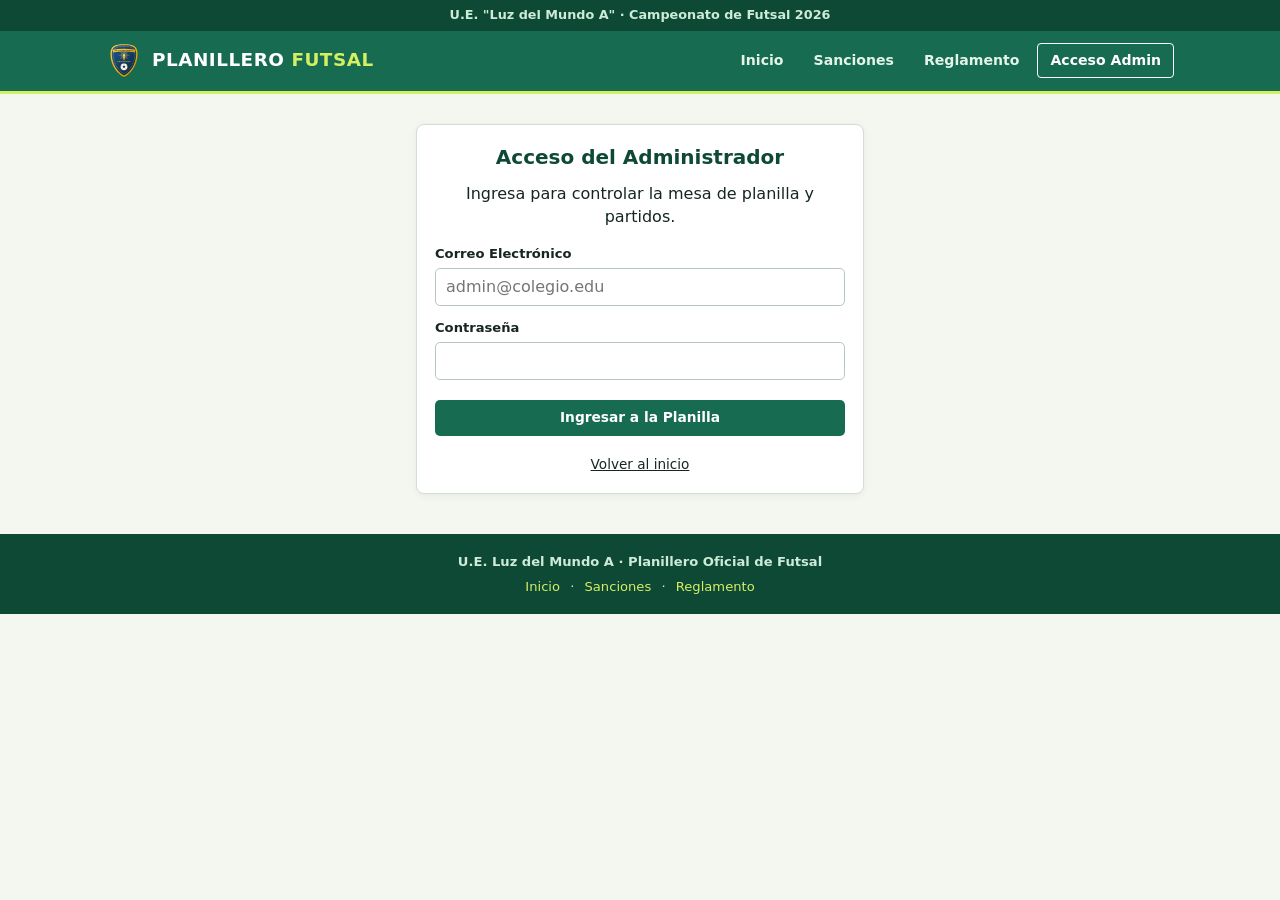
==== administracion.html @ 5f6e1fc9 "hola" ====
<!doctype html>
<html lang="es">
  <head>
    <meta charset="UTF-8" />
    <meta name="viewport" content="width=device-width, initial-scale=1.0" />
    <title>Mesa de Planilla | U.E. Luz del Mundo A</title>
    <link rel="stylesheet" href="css/estilos.css" />
  </head>
  <body>
    <header></header>
    <main class="contenedor">
      <section class="hero">
        <span class="hero-tag">Mesa de Control Oficial</span>
        <h1>Planilla, Control y Rendicion de Cuentas</h1>
        <p>Control de partidos en vivo, cronómetro de 1° y 2° tiempo, autores de goles, tarjetas, arbitrajes y finanzas del campeonato.</p>
      </section>

      <div id="aviso-admin" class="aviso" hidden></div>

      <nav class="tabs">
        <button type="button" class="tab-btn activo" data-tab="sec-planilla">Planilla en Vivo</button>
        <button type="button" class="tab-btn" data-tab="sec-registro">Registro de Partidos</button>
        <button type="button" class="tab-btn" data-tab="sec-nuevo">Programar Partido</button>
        <button type="button" class="tab-btn" data-tab="sec-equipos">Equipos y Jugadores</button>
        <button type="button" class="tab-btn" data-tab="sec-finanzas">Rendicion de Cuentas</button>
      </nav>

      <!-- 1. PLANILLA EN VIVO -->
      <section id="sec-planilla" class="tab-sec">
        <div id="sin-partido" class="panel">
          <h3>No hay un partido abierto en la planilla</h3>
          <p class="muted">Selecciona un partido del <a href="#" onclick="document.querySelector('[data-tab=\'sec-registro\']').click();return false;">Registro de Partidos</a> o programa uno nuevo.</p>
        </div>

        <div id="con-partido" class="panel" hidden>
          <div style="display:flex; justify-content:space-between; align-items:center; margin-bottom:10px; flex-wrap:wrap; gap:6px">
            <span class="hero-tag">Planilla Oficial de Partido</span>
            <small id="meta-partido-texto" style="font-weight:700; color:var(--muted)"></small>
          </div>

          <!-- Marcador Digital -->
          <div class="marcador">
            <div>
              <span class="marcador-nombre" id="mar-nom-local">Local</span>
              <span class="badge-cap" id="mar-cap-local">(C) Capitan</span>
            </div>
            <div>
              <div class="marcador-goles">
                <span id="mar-gol-local">0</span> - <span id="mar-gol-visita">0</span>
              </div>
              <small style="color:#a8c5b9; text-transform:uppercase; font-size:.7rem">Goles Oficiales</small>
            </div>
            <div>
              <span class="marcador-nombre" id="mar-nom-visita">Visitante</span>
              <span class="badge-cap" id="mar-cap-visita">(C) Capitan</span>
            </div>
          </div>

          <!-- Cronómetro de Futsal -->
          <div class="reloj-box">
            <span class="reloj-tit" id="reloj-periodo">1° TIEMPO</span>
            <div class="reloj-num" id="reloj-num">20:00</div>
            <div style="display:flex; justify-content:center; gap:8px; margin-top:10px; flex-wrap:wrap">
              <button class="btn btn-sm" id="btn-reloj-ini" type="button">Iniciar / Continuar</button>
              <button class="btn btn-sm btn-out" id="btn-reloj-pau" type="button" style="color:#fff;border-color:#fff">Pausar</button>
              <button class="btn btn-sm btn-out" id="btn-reloj-2t" type="button" style="color:var(--lime);border-color:var(--lime)">2do Tiempo (20:00)</button>
              <button class="btn btn-sm btn-red" id="btn-reloj-fin" type="button">Finalizar Partido</button>
            </div>
          </div>

          <!-- Control de Arbitraje del Partido en Cancha -->
          <div class="panel" style="background:#f9fbf9; margin-bottom:14px; padding:12px">
            <div style="display:flex; justify-content:space-between; align-items:center; flex-wrap:wrap; gap:8px">
              <div>
                <strong>Arbitraje del Partido:</strong> Bs. <span id="txt-costo-arbitraje-partido">0.00</span>
              </div>
              <label style="display:inline-flex; align-items:center; gap:6px; font-weight:700; cursor:pointer">
                <input type="checkbox" id="chk-arbitraje-pagado"> Arbitraje Pagado al Arbitro
              </label>
            </div>
          </div>

          <!-- Registro de Incidencias en Cancha -->
          <div class="grid-2">
            <div class="panel" style="margin:0; background:#fbfdfb">
              <h3>Anotar Incidencia en Cancha</h3>
              <form id="form-incidencia">
                <div class="form-group">
                  <label for="s-incidencia-tipo">Incidencia</label>
                  <select id="s-incidencia-tipo">
                    <option value="gol">Gol anotado</option>
                    <option value="amarilla">Tarjeta Amarilla</option>
                    <option value="roja">Tarjeta Roja</option>
                  </select>
                </div>
                <div class="form-group">
                  <label for="s-incidencia-equipo">Equipo</label>
                  <select id="s-incidencia-equipo" required></select>
                </div>
                <div class="form-group">
                  <label for="s-incidencia-jugador">Jugador en cancha</label>
                  <select id="s-incidencia-jugador" required></select>
                </div>
                <button class="btn" type="submit" style="width:100%">Registrar en Planilla</button>
              </form>
            </div>

            <div class="panel" style="margin:0">
              <h3>Incidencias del Encuentro</h3>
              <ul class="lista-eventos" id="lista-eventos-planilla">
                <li class="empty">Sin incidencias registradas.</li>
              </ul>
            </div>
          </div>
        </div>
      </section>

      <!-- 2. REGISTRO GENERAL Y REINICIO DE CAMPEONATO -->
      <section id="sec-registro" class="tab-sec" hidden>
        <div class="panel">
          <div style="display:flex; justify-content:space-between; align-items:center; margin-bottom:14px; flex-wrap:wrap; gap:8px">
            <h2>Partidos del Campeonato</h2>
            <button type="button" class="btn btn-sm btn-red" id="btn-reiniciar-campeonato" title="Borrar partidos disputados para un nuevo torneo">
              Reiniciar Campeonato (Eliminar Partidos)
            </button>
          </div>
          <div id="lista-partidos-admin"></div>
        </div>
      </section>

      <!-- 3. PROGRAMAR NUEVO PARTIDO -->
      <section id="sec-nuevo" class="tab-sec" hidden>
        <div class="panel">
          <h2>Programar Partido</h2>
          <form id="form-partido">
            <div class="grid-2">
              <div class="form-group">
                <label for="partido-fase">Fase o Fecha</label>
                <input id="partido-fase" placeholder="Ej. Fecha 1, Semifinal" required />
              </div>
              <div class="form-group">
                <label for="partido-fecha">Fecha y Hora</label>
                <input id="partido-fecha" type="datetime-local" required />
              </div>
            </div>

            <div class="grid-2">
              <div class="form-group">
                <label for="s-partido-local">Equipo Local</label>
                <select id="s-partido-local" required></select>
              </div>
              <div class="form-group">
                <label for="s-cap-local">Capitan Local</label>
                <select id="s-cap-local"><option value="">Sin designar</option></select>
              </div>
            </div>

            <div class="grid-2">
              <div class="form-group">
                <label for="s-partido-visita">Equipo Visitante</label>
                <select id="s-partido-visita" required></select>
              </div>
              <div class="form-group">
                <label for="s-cap-visita">Capitan Visitante</label>
                <select id="s-cap-visita"><option value="">Sin designar</option></select>
              </div>
            </div>

            <div class="form-group" style="max-width:300px">
              <label for="partido-arbitraje">Costo de Arbitraje para este Partido (Bs.)</label>
              <input id="partido-arbitraje" type="number" step="1" min="0" value="30" required />
            </div>

            <button class="btn" type="submit" style="margin-top:10px">Guardar y Abrir en Planilla</button>
          </form>
        </div>
      </section>

      <!-- 4. EQUIPOS Y JUGADORES -->
      <section id="sec-equipos" class="tab-sec" hidden>
        <div class="grid-2">
          <div class="panel">
            <h2>Registrar Equipo</h2>
            <form id="form-equipo">
              <div class="form-group">
                <label for="equipo-nombre">Nombre del Equipo / Curso</label>
                <input id="equipo-nombre" placeholder="Ej. 3ro Secundaria A" required />
              </div>
              <div class="form-group">
                <label for="equipo-categoria">Categoria</label>
                <input id="equipo-categoria" placeholder="Ej. Secundaria" required />
              </div>
              <div class="form-group">
                <label for="equipo-genero">Rama</label>
                <select id="equipo-genero">
                  <option value="varones">Varones</option>
                  <option value="mujeres">Mujeres</option>
                </select>
              </div>
              <div class="form-group">
                <label for="equipo-inscripcion">Monto de Inscripcion (Bs.)</label>
                <input id="equipo-inscripcion" type="number" step="1" min="0" value="50" required />
              </div>
              <div class="form-group">
                <label style="display:inline-flex; align-items:center; gap:6px; font-weight:700">
                  <input type="checkbox" id="equipo-inscripcion-pagada"> Inscripcion Cancelada / Pagada
                </label>
              </div>
              <button class="btn" type="submit">Guardar Equipo</button>
            </form>
          </div>

          <div class="panel">
            <h2>Registrar Jugador</h2>
            <form id="form-jugador">
              <div class="form-group">
                <label for="s-equipo-jugador">Equipo</label>
                <select id="s-equipo-jugador" required></select>
              </div>
              <div class="form-group">
                <label for="jugador-nombre">Nombre y Apellido</label>
                <input id="jugador-nombre" required />
              </div>
              <div class="form-group">
                <label for="jugador-dorsal">Numero de Camiseta (Dorsal)</label>
                <input id="jugador-dorsal" type="number" min="1" max="99" placeholder="Ej. 10" />
              </div>
              <button class="btn" type="submit">Guardar Jugador</button>
            </form>
          </div>
        </div>
      </section>

      <!-- 5. RENDICION DE CUENTAS Y CONTROL FINANCIERO -->
      <section id="sec-finanzas" class="tab-sec" hidden>
        <!-- Resumen de Balance -->
        <div class="grid-3" style="margin-bottom:16px">
          <div class="stat-card">
            <span class="stat-num" id="kpi-ingresos-inscripciones">Bs. 0.00</span>
            <span class="stat-lbl">Inscripciones Cobradas</span>
            <small id="kpi-inscripciones-pendientes" style="display:block; color:var(--muted); margin-top:4px"></small>
          </div>
          <div class="stat-card">
            <span class="stat-num" id="kpi-ingresos-multas">Bs. 0.00</span>
            <span class="stat-lbl">Multas Cobradas</span>
            <small id="kpi-multas-pendientes" style="display:block; color:var(--muted); margin-top:4px"></small>
          </div>
          <div class="stat-card">
            <span class="stat-num" id="kpi-egresos-arbitraje">Bs. 0.00</span>
            <span class="stat-lbl">Arbitrajes Pagados</span>
            <small id="kpi-arbitraje-pendiente" style="display:block; color:var(--muted); margin-top:4px"></small>
          </div>
        </div>

        <div class="panel" style="background:#eef6f1; border-color:#9dc7ad; text-align:center; padding:16px; margin-bottom:20px">
          <span style="text-transform:uppercase; font-size:.8rem; font-weight:800; color:var(--muted)">Saldo Neto / Balance Disponible en Caja</span>
          <div id="kpi-balance-general" style="font-size:2.4rem; font-weight:900; margin:4px 0">Bs. 0.00</div>
          <small style="color:var(--muted)">Calculo: (Inscripciones Cobradas + Multas Cobradas) - Arbitrajes Pagados</small>
        </div>

        <!-- Tarifas Base del Campeonato -->
        <div class="panel">
          <h2>Tarifas Base del Campeonato</h2>
          <p class="muted" style="margin-bottom:12px">Define los valores por defecto que se aplican al registrar partidos, sanciones y equipos.</p>
          <form id="form-tarifas-base" class="grid-2">
            <div class="form-group">
              <label for="cfg-tarifa-amarilla">Multa por Tarjeta Amarilla (Bs.)</label>
              <input type="number" id="cfg-tarifa-amarilla" min="0" step="1" required />
            </div>
            <div class="form-group">
              <label for="cfg-tarifa-roja">Multa por Tarjeta Roja (Bs.)</label>
              <input type="number" id="cfg-tarifa-roja" min="0" step="1" required />
            </div>
            <div class="form-group">
              <label for="cfg-tarifa-inscripcion">Monto de Inscripcion Base por Equipo (Bs.)</label>
              <input type="number" id="cfg-tarifa-inscripcion" min="0" step="1" required />
            </div>
            <div class="form-group">
              <label for="cfg-tarifa-arbitraje">Costo Base de Arbitraje por Partido (Bs.)</label>
              <input type="number" id="cfg-tarifa-arbitraje" min="0" step="1" required />
            </div>
            <div style="grid-column: 1 / -1">
              <button class="btn" type="submit">Guardar Tarifas Base</button>
            </div>
          </form>
        </div>

        <!-- Rendición por Partido -->
        <div class="panel">
          <h2>Rendicion de Arbitrajes y Multas por Partido</h2>
          <div class="tabla-wrap">
            <table>
              <thead>
                <tr>
                  <th>Fecha</th>
                  <th>Partido</th>
                  <th>Costo Arbitraje</th>
                  <th>Estado Arbitraje</th>
                  <th>Multas Cobradas / Totales</th>
                  <th>Estado Partido</th>
                </tr>
              </thead>
              <tbody id="tbody-finanzas-partidos">
                <tr><td colspan="6" class="empty">Cargando rendición de partidos...</td></tr>
              </tbody>
            </table>
          </div>
        </div>

        <!-- Control de Inscripciones por Equipo -->
        <div class="panel">
          <h2>Control de Cobro de Inscripciones de Equipos</h2>
          <div class="tabla-wrap">
            <table>
              <thead>
                <tr>
                  <th>Equipo</th>
                  <th>Categoria</th>
                  <th>Monto Inscripcion</th>
                  <th>Estado de Pago</th>
                  <th>Acciones</th>
                </tr>
              </thead>
              <tbody id="tbody-finanzas-equipos">
                <tr><td colspan="5" class="empty">Cargando inscripciones...</td></tr>
              </tbody>
            </table>
          </div>
        </div>
      </section>
    </main>
    <footer></footer>

    <script type="module">
      import { iniciarAdmin } from './js/app.js';
      iniciarAdmin();
    </script>
  </body>
</html>
---- css/estilos.css ----
/* ==========================================================================
   HOJA DE ESTILOS PRINCIPAL - PLANILLERO DEPORTES V2
   Estructura en cascada tradicional con variables en español.
   ========================================================================== */

/* --------------------------------------------------------------------------
   1. VARIABLES GLOBALES (PALETA CROMATICA Y SISTEMA DE DISENO)
   -------------------------------------------------------------------------- */
:root {
  /* Tipografia y textos */
  --color-texto: #162621;
  --color-texto-secundario: #5e6f68;

  /* Fondos y superficies */
  --color-fondo: #f4f6f0;
  --color-blanco: #ffffff;

  /* Identidad deportiva institucional */
  --color-verde: #176b50;
  --color-verde-oscuro: #0e4936;
  --color-lima: #d5ef63;

  /* Separadores y bordes */
  --color-borde: #d2ddd5;

  /* Alertas, tarjetas y estados */
  --color-rojo: #c0392b;
  --color-amarillo: #f1c40f;

  /* Elevaciones */
  --sombra-suave: 0 2px 8px rgba(0, 0, 0, 0.05);
}

/* --------------------------------------------------------------------------
   2. REINICIO Y ESTILOS BASE DEL DOCUMENTO
   -------------------------------------------------------------------------- */
*,
*::before,
*::after {
  box-sizing: border-box;
  margin: 0;
  padding: 0;
}

body {
  font-family: system-ui, -apple-system, "Segoe UI", Roboto, sans-serif;
  background-color: var(--color-fondo);
  color: var(--color-texto);
  line-height: 1.45;
}

/* --------------------------------------------------------------------------
   3. CONTENEDORES Y ESTRUCTURA GENERAL
   -------------------------------------------------------------------------- */
.contenedor {
  max-width: 1100px;
  margin: 0 auto;
  padding: 0 16px;
}

/* --------------------------------------------------------------------------
   4. ENCABEZADO Y NAVEGACION
   -------------------------------------------------------------------------- */
.header-top {
  background-color: var(--color-verde-oscuro);
  color: #cdecd8;
  font-size: 0.8rem;
  padding: 6px 0;
  text-align: center;
  font-weight: 600;
}

.header-main {
  background-color: var(--color-verde);
  color: var(--color-blanco);
  border-bottom: 3px solid var(--color-lima);
  padding: 12px 0;
}

.header-bar {
  display: flex;
  justify-content: space-between;
  align-items: center;
  flex-wrap: wrap;
  gap: 10px;
}

.marca {
  display: flex;
  align-items: center;
  gap: 10px;
  text-decoration: none;
  color: var(--color-blanco);
}

.marca img {
  width: 36px;
  height: 36px;
}

.marca-tit {
  font-size: 1.15rem;
  font-weight: 800;
  letter-spacing: 0.5px;
}

.marca-tit span {
  color: var(--color-lima);
}

.nav-links {
  display: flex;
  gap: 6px;
  align-items: center;
  flex-wrap: wrap;
}

.nav-links a {
  color: #e4f4ea;
  text-decoration: none;
  padding: 6px 12px;
  border-radius: 4px;
  font-size: 0.88rem;
  font-weight: 600;
  transition: background-color 0.15s ease, color 0.15s ease;
}

.nav-links a:hover,
.nav-links a.activo {
  background-color: rgba(255, 255, 255, 0.18);
  color: var(--color-blanco);
}

.nav-links .admin-link {
  background-color: #0b3d2c;
  border: 1px solid var(--color-lima);
  color: var(--color-lima);
}

/* --------------------------------------------------------------------------
   5. SECCIONES PRINCIPALES (HERO Y PANELES)
   -------------------------------------------------------------------------- */
.hero {
  padding: 24px 0 18px;
  border-bottom: 1px solid var(--color-borde);
  margin-bottom: 20px;
}

.hero-tag {
  font-size: 0.75rem;
  text-transform: uppercase;
  font-weight: 800;
  color: var(--color-verde);
  letter-spacing: 1px;
}

.hero h1 {
  font-size: 1.85rem;
  margin: 4px 0 6px;
}

.hero p {
  color: var(--color-texto-secundario);
  font-size: 0.95rem;
}

.panel {
  background-color: var(--color-blanco);
  border: 1px solid var(--color-borde);
  border-radius: 8px;
  padding: 18px;
  margin-bottom: 20px;
  box-shadow: var(--sombra-suave);
}

.panel h2,
.panel h3 {
  margin-bottom: 10px;
  color: var(--color-verde-oscuro);
  font-size: 1.25rem;
}

.grid-2 {
  display: grid;
  grid-template-columns: 1fr 1fr;
  gap: 16px;
}

.grid-3 {
  display: grid;
  grid-template-columns: repeat(3, 1fr);
  gap: 12px;
  margin-bottom: 20px;
}

.stat-card {
  background-color: var(--color-blanco);
  border: 1px solid var(--color-borde);
  border-radius: 6px;
  padding: 14px;
  text-align: center;
}

.stat-num {
  font-size: 1.7rem;
  font-weight: 800;
  color: var(--color-verde);
  display: block;
}

.stat-lbl {
  font-size: 0.8rem;
  color: var(--color-texto-secundario);
  text-transform: uppercase;
}

/* --------------------------------------------------------------------------
   6. FORMULARIOS Y CAMPOS DE ENTRADA
   -------------------------------------------------------------------------- */
.form-group {
  display: grid;
  gap: 5px;
  margin-bottom: 12px;
}

.form-group label {
  font-size: 0.82rem;
  font-weight: 700;
}

.form-group input,
.form-group select {
  width: 100%;
  min-height: 38px;
  padding: 6px 10px;
  border: 1px solid #b7c7be;
  border-radius: 5px;
  font: inherit;
  background-color: var(--color-blanco);
}

.form-group input:focus,
.form-group select:focus {
  outline: 2px solid var(--color-verde);
}

/* --------------------------------------------------------------------------
   7. BOTONES E INTERACTIVOS
   -------------------------------------------------------------------------- */
.btn {
  display: inline-flex;
  justify-content: center;
  align-items: center;
  gap: 6px;
  min-height: 36px;
  padding: 6px 14px;
  border: 0;
  border-radius: 5px;
  background-color: var(--color-verde);
  color: var(--color-blanco);
  font: inherit;
  font-size: 0.86rem;
  font-weight: 700;
  cursor: pointer;
  text-decoration: none;
  transition: background-color 0.15s ease;
}

.btn:hover {
  background-color: var(--color-verde-oscuro);
}

.btn-sm {
  min-height: 30px;
  padding: 4px 10px;
  font-size: 0.8rem;
}

.btn-out {
  background-color: transparent;
  border: 1px solid var(--color-verde);
  color: var(--color-verde);
}

.btn-out:hover {
  background-color: #eaf3ed;
}

.btn-red {
  background-color: var(--color-rojo);
}

.btn-red:hover {
  background-color: #962d22;
}

/* --------------------------------------------------------------------------
   8. TABLAS DE DATOS
   -------------------------------------------------------------------------- */
.tabla-wrap {
  overflow-x: auto;
  background-color: var(--color-blanco);
  border: 1px solid var(--color-borde);
  border-radius: 6px;
}

table {
  width: 100%;
  border-collapse: collapse;
  font-size: 0.88rem;
  text-align: left;
}

th,
td {
  padding: 9px 12px;
  border-bottom: 1px solid #e7ede8;
  white-space: nowrap;
}

th {
  background-color: #e9f1eb;
  font-size: 0.76rem;
  text-transform: uppercase;
  color: #2e473b;
}

tr:last-child td {
  border-bottom: 0;
}

.empty {
  text-align: center;
  color: var(--color-texto-secundario);
  padding: 18px;
}

/* --------------------------------------------------------------------------
   9. ETIQUETAS, BADGES Y AMONESTACIONES
   -------------------------------------------------------------------------- */
.tag {
  display: inline-block;
  padding: 3px 8px;
  border-radius: 4px;
  font-size: 0.75rem;
  font-weight: 700;
  text-transform: uppercase;
}

.tag-prog {
  background-color: #fef5d1;
  color: #7d6608;
}

.tag-juego {
  background-color: #d4efdf;
  color: #196f3d;
}

.tag-fin {
  background-color: #eaeded;
  color: #5d6d7e;
}

.tag-desc {
  background-color: #d6eaf8;
  color: #21618c;
}

.badge-tarj {
  display: inline-block;
  width: 14px;
  height: 18px;
  border-radius: 2px;
  vertical-align: middle;
}

.badge-tarj.amarilla {
  background-color: var(--color-amarillo);
  border: 1px solid #d4ac0d;
}

.badge-tarj.roja {
  background-color: var(--color-rojo);
  border: 1px solid #962d22;
}

.badge-cap {
  background-color: #fdf3d8;
  color: #8d6b05;
  border: 1px solid #f9e79f;
  padding: 2px 6px;
  border-radius: 3px;
  font-size: 0.72rem;
  font-weight: 800;
}

/* --------------------------------------------------------------------------
   10. PLANILLA EN VIVO, MARCADOR Y CRONOMETRO
   -------------------------------------------------------------------------- */
.marcador {
  display: grid;
  grid-template-columns: 1fr auto 1fr;
  align-items: center;
  gap: 12px;
  text-align: center;
  background-color: #0f241c;
  color: var(--color-blanco);
  padding: 18px;
  border-radius: 8px;
  margin: 14px 0;
}

.marcador-nombre {
  font-size: 1.3rem;
  font-weight: 800;
  display: block;
}

.marcador-goles {
  font-size: 3rem;
  font-weight: 900;
  color: var(--color-lima);
  font-family: ui-monospace, Consolas, monospace;
}

.reloj-box {
  background-color: #132a21;
  border-radius: 6px;
  padding: 14px;
  text-align: center;
  margin-bottom: 16px;
  border-top: 2px solid #235442;
}

.reloj-num {
  font-size: 2.6rem;
  font-weight: 800;
  color: var(--color-lima);
  font-family: ui-monospace, Consolas, monospace;
  letter-spacing: 2px;
}

.reloj-tit {
  font-size: 0.85rem;
  color: #ffffff;
  text-transform: uppercase;
  font-weight: 700;
  display: block;
  margin-bottom: 4px;
}

.lista-eventos {
  list-style: none;
}

.lista-eventos li {
  display: flex;
  justify-content: space-between;
  align-items: center;
  padding: 8px 0;
  border-bottom: 1px solid var(--color-borde);
  font-size: 0.86rem;
}

/* --------------------------------------------------------------------------
   11. PESTANAS DE NAVEGACION
   -------------------------------------------------------------------------- */
.tabs {
  display: flex;
  gap: 6px;
  border-bottom: 2px solid var(--color-borde);
  margin-bottom: 18px;
}

.tab-btn {
  background: none;
  border: 0;
  padding: 8px 16px;
  font: inherit;
  font-size: 0.9rem;
  font-weight: 700;
  color: var(--color-texto-secundario);
  cursor: pointer;
  border-radius: 5px 5px 0 0;
}

.tab-btn.activo {
  color: var(--color-verde);
  border-bottom: 3px solid var(--color-verde);
  background-color: var(--color-blanco);
}

/* --------------------------------------------------------------------------
   12. AVISOS Y MENSAJES DE ALERTA
   -------------------------------------------------------------------------- */
.aviso {
  padding: 10px 14px;
  border-left: 4px solid var(--color-verde);
  background-color: #e8f3ea;
  margin-bottom: 14px;
  border-radius: 0 4px 4px 0;
  font-size: 0.88rem;
}

.aviso-error {
  border-color: var(--color-rojo);
  background-color: #fdeee9;
  color: var(--color-rojo);
}

.aviso-ok {
  border-color: var(--color-verde);
  background-color: #e8f4ed;
  color: var(--color-verde-oscuro);
}

/* --------------------------------------------------------------------------
   13. PIE DE PAGINA (FOOTER)
   -------------------------------------------------------------------------- */
footer {
  background-color: var(--color-verde-oscuro);
  color: #cdecd8;
  text-align: center;
  padding: 18px 0;
  font-size: 0.82rem;
  margin-top: 40px;
}

footer a {
  color: var(--color-lima);
  text-decoration: none;
  margin: 0 6px;
}

/* --------------------------------------------------------------------------
   14. REGLAS RESPONSIVAS (MEDIA QUERIES)
   -------------------------------------------------------------------------- */
@media (max-width: 768px) {
  .grid-2,
  .grid-3 {
    grid-template-columns: 1fr;
  }

  .marcador {
    grid-template-columns: 1fr;
    gap: 8px;
  }

  .marcador-goles {
    font-size: 2.3rem;
  }

  .header-bar {
    flex-direction: column;
    align-items: flex-start;
  }
}
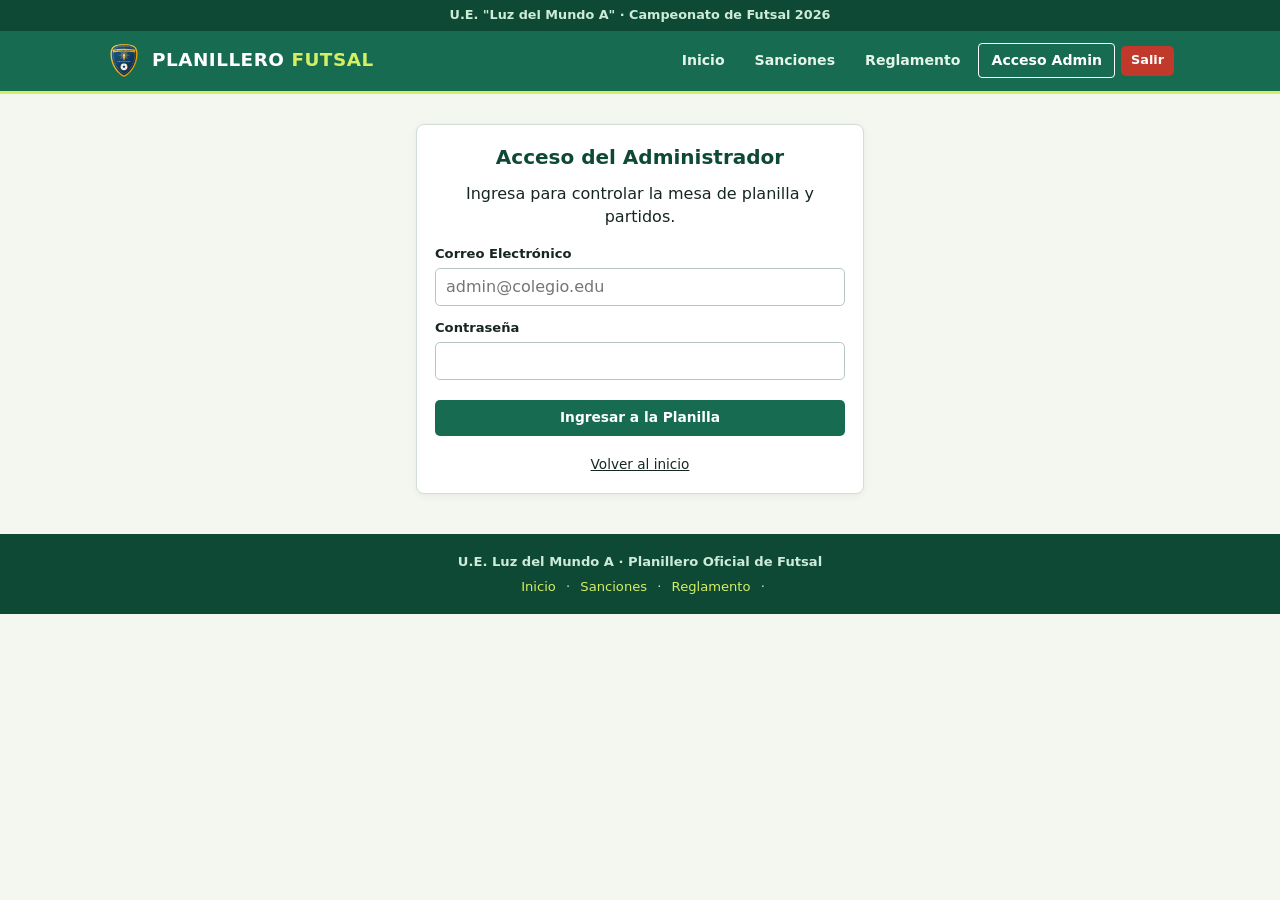
==== commit d1fe9f88: "terminandoJS" ====
--- a/administracion.html
+++ b/administracion.html
@@ -1,339 +1,377 @@
 <!doctype html>
 <html lang="es">
-  <head>
-    <meta charset="UTF-8" />
-    <meta name="viewport" content="width=device-width, initial-scale=1.0" />
-    <title>Mesa de Planilla | U.E. Luz del Mundo A</title>
-    <link rel="stylesheet" href="css/estilos.css" />
-  </head>
-  <body>
-    <header></header>
-    <main class="contenedor">
-      <section class="hero">
-        <span class="hero-tag">Mesa de Control Oficial</span>
-        <h1>Planilla, Control y Rendicion de Cuentas</h1>
-        <p>Control de partidos en vivo, cronómetro de 1° y 2° tiempo, autores de goles, tarjetas, arbitrajes y finanzas del campeonato.</p>
-      </section>
-
-      <div id="aviso-admin" class="aviso" hidden></div>
-
-      <nav class="tabs">
-        <button type="button" class="tab-btn activo" data-tab="sec-planilla">Planilla en Vivo</button>
-        <button type="button" class="tab-btn" data-tab="sec-registro">Registro de Partidos</button>
-        <button type="button" class="tab-btn" data-tab="sec-nuevo">Programar Partido</button>
-        <button type="button" class="tab-btn" data-tab="sec-equipos">Equipos y Jugadores</button>
-        <button type="button" class="tab-btn" data-tab="sec-finanzas">Rendicion de Cuentas</button>
-      </nav>
-
-      <!-- 1. PLANILLA EN VIVO -->
-      <section id="sec-planilla" class="tab-sec">
-        <div id="sin-partido" class="panel">
-          <h3>No hay un partido abierto en la planilla</h3>
-          <p class="muted">Selecciona un partido del <a href="#" onclick="document.querySelector('[data-tab=\'sec-registro\']').click();return false;">Registro de Partidos</a> o programa uno nuevo.</p>
-        </div>
-
-        <div id="con-partido" class="panel" hidden>
-          <div style="display:flex; justify-content:space-between; align-items:center; margin-bottom:10px; flex-wrap:wrap; gap:6px">
-            <span class="hero-tag">Planilla Oficial de Partido</span>
-            <small id="meta-partido-texto" style="font-weight:700; color:var(--muted)"></small>
-          </div>
-
-          <!-- Marcador Digital -->
-          <div class="marcador">
+
+<head>
+  <meta charset="UTF-8" />
+  <meta name="viewport" content="width=device-width, initial-scale=1.0" />
+  <title>Mesa de Planilla | U.E. Luz del Mundo A</title>
+  <link rel="stylesheet" href="css/estilos.css" />
+</head>
+
+<body>
+  <header>
+    <div class="header-top">U.E. "Luz del Mundo A" · Campeonato de Futsal 2026</div>
+    <div class="header-main">
+      <div class="contenedor header-bar">
+        <a href="index.html" class="marca">
+          <img src="assets/escudo-luz-del-mundo.svg" alt="Escudo">
+          <div class="marca-tit">PLANILLERO <span>FUTSAL</span></div>
+        </a>
+        <nav class="nav-links">
+          <a href="index.html">Inicio</a>
+          <a href="sanciones.html">Sanciones</a>
+          <a href="reglamento.html">Reglamento</a>
+          <a href="administracion.html" class="admin-link activo" id="nav-admin" hidden>Mesa de Planilla</a>
+          <a href="inicio-sesion.html" class="btn btn-sm btn-out" id="nav-login" style="color:#fff;border-color:#fff">Acceso Admin</a>
+          <button type="button" class="btn btn-sm btn-red" id="btn-logout" hidden>Salir</button>
+        </nav>
+      </div>
+    </div>
+  </header>
+  <main class="contenedor">
+    <section class="hero">
+      <span class="hero-tag">Mesa de Control Oficial</span>
+      <h1>Planilla y Control Deportivo</h1>
+      <p>Control de partidos en vivo, cronómetro de 1° y 2° tiempo, autores de goles, tarjetas y disciplina del campeonato.</p>
+    </section>
+
+    <div id="aviso-admin" class="aviso" hidden></div>
+
+    <!-- Pestanas de navegacion -->
+    <nav class="tabs">
+      <button type="button" class="tab-btn activo" data-tab="sec-planilla">Planilla en Vivo</button>
+      <button type="button" class="tab-btn" data-tab="sec-registro">Registro de Partidos</button>
+      <button type="button" class="tab-btn" data-tab="sec-equipos">Equipos y Jugadores</button>
+    </nav>
+
+    <!-- ================================================================== -->
+    <!-- 1. PLANILLA EN VIVO                                                -->
+    <!-- ================================================================== -->
+    <section id="sec-planilla" class="tab-sec">
+
+      <div id="sin-partido" class="panel">
+        <h3>No hay un partido abierto en la planilla</h3>
+        <p class="muted">Abre un partido existente desde la pestaña de Registro de Partidos.</p>
+        <button type="button" class="btn btn-sm btn-out" id="btn-ir-registro" style="margin-top:10px">Ver Partidos en Registro</button>
+      </div>
+
+      <div id="con-partido" class="panel panel-planilla-vivo" hidden>
+        <div class="planilla-header">
+          <span class="hero-tag">Planilla Oficial de Partido en Vivo</span>
+          <small id="meta-partido-texto" style="font-weight:700; color:var(--color-texto-secundario)"></small>
+        </div>
+
+        <!-- Marcador Digital Oficial -->
+        <div class="marcador">
+          <div class="marcador-equipo-lado">
+            <span class="marcador-etiqueta-lado">LOCAL</span>
+            <span class="marcador-nombre" id="mar-nom-local">Local</span>
+            <span class="badge-cap" id="mar-cap-local">(C) Capitán</span>
+            <div class="marcador-ajustes">
+              <button type="button" class="btn-gol-ajuste mas" id="btn-gol-local-mas" title="Sumar gol a Local">+1 Gol</button>
+              <button type="button" class="btn-gol-ajuste menos" id="btn-gol-local-menos" title="Deshacer último gol de Local">-1</button>
+            </div>
+          </div>
+          <div class="marcador-centro">
+            <div class="marcador-goles">
+              <span id="mar-gol-local">0</span><span class="marcador-separador">:</span><span id="mar-gol-visita">0</span>
+            </div>
+            <small class="marcador-subtitulo">Goles Oficiales</small>
+            <div id="marcador-penales-badge" style="margin-top:4px" hidden>
+              <span class="badge-stat-pill" style="background:#fef9e7;color:#7d6608;font-weight:800" id="txt-marcador-penales">Penales: 0 - 0</span>
+            </div>
+          </div>
+          <div class="marcador-equipo-lado">
+            <span class="marcador-etiqueta-lado">VISITANTE</span>
+            <span class="marcador-nombre" id="mar-nom-visita">Visitante</span>
+            <span class="badge-cap" id="mar-cap-visita">(C) Capitán</span>
+            <div class="marcador-ajustes">
+              <button type="button" class="btn-gol-ajuste mas" id="btn-gol-visita-mas" title="Sumar gol a Visitante">+1 Gol</button>
+              <button type="button" class="btn-gol-ajuste menos" id="btn-gol-visita-menos" title="Deshacer último gol de Visitante">-1</button>
+            </div>
+          </div>
+        </div>
+
+        <!-- Cronómetro Oficial de Futsal (15 min reglamentarios + 10 min tiempo extra) -->
+        <div class="reloj-box">
+          <span class="reloj-tit" id="reloj-periodo">1° TIEMPO</span>
+          <div class="reloj-num" id="reloj-num">1:00</div>
+          <div class="reloj-controles">
+            <button class="btn btn-sm" id="btn-reloj-ini" type="button">Iniciar / Continuar</button>
+            <button class="btn btn-sm btn-out" id="btn-reloj-pau" type="button"
+              style="color:#fff;border-color:#fff">Pausar</button>
+            <button class="btn btn-sm btn-out" id="btn-reloj-2t" type="button"
+              style="color:var(--color-lima);border-color:var(--color-lima)">2do Tiempo (15:00)</button>
+            <button class="btn btn-sm btn-out" id="btn-reloj-extra" type="button"
+              style="color:#5dade2;border-color:#5dade2" title="Jugar 10 minutos de tiempo extra en caso de empate">Tiempo Extra (10:00)</button>
+            <button class="btn btn-sm btn-out" id="btn-toggle-penales" type="button"
+              style="color:#f1c40f;border-color:#f1c40f" title="Definición por 5 tiros de penal por equipo">Tanda de Penales (5 tiros)</button>
+            <button class="btn btn-sm btn-red" id="btn-reloj-fin" type="button">Finalizar Partido</button>
+          </div>
+        </div>
+
+        <div class="panel panel-pagos-arbitraje">
+          <h3>Pago de arbitraje</h3>
+          <div class="grid-2">
+            <label class="pago-equipo">
+              <span id="pago-arbitraje-nombre-local">Equipo local</span>
+              <span><input type="checkbox" id="chk-arbitraje-local"> Pagó el arbitraje</span>
+            </label>
+            <label class="pago-equipo">
+              <span id="pago-arbitraje-nombre-visita">Equipo visitante</span>
+              <span><input type="checkbox" id="chk-arbitraje-visita"> Pagó el arbitraje</span>
+            </label>
+          </div>
+        </div>
+
+        <!-- Definición por Tanda de Penales (5 tiros por equipo en caso de empate) -->
+        <div id="panel-penales" class="panel panel-penales" hidden>
+          <div class="penales-header">
             <div>
-              <span class="marcador-nombre" id="mar-nom-local">Local</span>
-              <span class="badge-cap" id="mar-cap-local">(C) Capitan</span>
-            </div>
+              <span class="badge-penales">DESEMPATE OFICIAL</span>
+              <h3 style="margin:4px 0 0 0">Tanda de Penales (5 Tiros por Equipo)</h3>
+              <small class="muted">Registra los tiros reglamentarios para cada equipo. Si persiste el empate se continúa tiro a tiro.</small>
+            </div>
+            <div class="penales-marcador-global">
+              <span id="penales-score-local">0</span> - <span id="penales-score-visita">0</span>
+            </div>
+          </div>
+
+          <div class="grid-2" style="margin-top:14px">
+            <!-- Penales Local -->
+            <div class="panel-tiros-equipo">
+              <div class="tiros-equipo-header">
+                <strong>Local: <span id="penales-nom-local">Local</span></strong>
+                <span class="badge-tiros-total" id="penales-total-local">0 goles</span>
+              </div>
+              <div class="tiros-indicadores" id="indicadores-penales-local"></div>
+              <div class="tiros-botones">
+                <button type="button" class="btn btn-sm btn-verde" id="btn-penal-local-gol">+ Gol de Penal</button>
+                <button type="button" class="btn btn-sm btn-rojo" id="btn-penal-local-fallo">+ Penal Fallado</button>
+              </div>
+            </div>
+
+            <!-- Penales Visitante -->
+            <div class="panel-tiros-equipo">
+              <div class="tiros-equipo-header">
+                <strong>Visitante: <span id="penales-nom-visita">Visitante</span></strong>
+                <span class="badge-tiros-total" id="penales-total-visita">0 goles</span>
+              </div>
+              <div class="tiros-indicadores" id="indicadores-penales-visita"></div>
+              <div class="tiros-botones">
+                <button type="button" class="btn btn-sm btn-verde" id="btn-penal-visita-gol">+ Gol de Penal</button>
+                <button type="button" class="btn btn-sm btn-rojo" id="btn-penal-visita-fallo">+ Penal Fallado</button>
+              </div>
+            </div>
+          </div>
+
+          <div class="penales-acciones-pie">
+            <span id="penales-estado-texto" style="font-weight:700; color:var(--color-verde)">Tanda de Penales lista (5 tiros por equipo)</span>
+            <div style="display:flex; gap:8px">
+              <button type="button" class="btn btn-sm btn-out" id="btn-penal-deshacer">Deshacer Último Tiro</button>
+              <button type="button" class="btn btn-sm btn-out" id="btn-penal-reiniciar">Reiniciar Tanda</button>
+            </div>
+          </div>
+        </div>
+
+        <!-- Registro de Incidencias en Cancha: Separado por Equipo (CERO ERRORES DE EQUIPO) -->
+        <div class="grid-2" style="margin-top:14px">
+          <!-- ── Panel Incidencias: Equipo Local ── -->
+          <div class="panel panel-incidencia panel-lado-local">
+            <div class="panel-lado-header">
+              <span class="badge-lado local">LOCAL</span>
+              <h3 id="panel-nom-local" style="margin:0;font-size:1.1rem">Equipo Local</h3>
+            </div>
+            <p class="muted" style="font-size:0.8rem; margin:6px 0 10px 0">Anotar gol o amonestación a este equipo:</p>
+            <div class="form-group">
+              <label for="s-jugador-local">Jugador del Plantel Local:</label>
+              <select id="s-jugador-local" class="select-jugador">
+                <option value="">Gol de Equipo / Sin dorsal asignado</option>
+              </select>
+            </div>
+            <div class="incidencia-acciones">
+              <button type="button" class="btn btn-incidencia btn-inc-gol" id="btn-inc-gol-local">
+                + Anotar Gol Local
+              </button>
+              <div class="incidencia-tarjetas">
+                <button type="button" class="btn btn-sm btn-amarillo" id="btn-inc-amarilla-local" title="Tarjeta Amarilla (Requiere seleccionar jugador)">
+                  + Tarjeta Amarilla
+                </button>
+                <button type="button" class="btn btn-sm btn-rojo" id="btn-inc-roja-local" title="Tarjeta Roja (Requiere seleccionar jugador)">
+                  + Tarjeta Roja
+                </button>
+              </div>
+            </div>
+          </div>
+
+          <!-- ── Panel Incidencias: Equipo Visitante ── -->
+          <div class="panel panel-incidencia panel-lado-visita">
+            <div class="panel-lado-header">
+              <span class="badge-lado visita">VISITANTE</span>
+              <h3 id="panel-nom-visita" style="margin:0;font-size:1.1rem">Equipo Visitante</h3>
+            </div>
+            <p class="muted" style="font-size:0.8rem; margin:6px 0 10px 0">Anotar gol o amonestación a este equipo:</p>
+            <div class="form-group">
+              <label for="s-jugador-visita">Jugador del Plantel Visitante:</label>
+              <select id="s-jugador-visita" class="select-jugador">
+                <option value="">Gol de Equipo / Sin dorsal asignado</option>
+              </select>
+            </div>
+            <div class="incidencia-acciones">
+              <button type="button" class="btn btn-incidencia btn-inc-gol" id="btn-inc-gol-visita">
+                + Anotar Gol Visitante
+              </button>
+              <div class="incidencia-tarjetas">
+                <button type="button" class="btn btn-sm btn-amarillo" id="btn-inc-amarilla-visita" title="Tarjeta Amarilla (Requiere seleccionar jugador)">
+                  + Tarjeta Amarilla
+                </button>
+                <button type="button" class="btn btn-sm btn-rojo" id="btn-inc-roja-visita" title="Tarjeta Roja (Requiere seleccionar jugador)">
+                  + Tarjeta Roja
+                </button>
+              </div>
+            </div>
+          </div>
+        </div>
+
+        <!-- ── Timeline / Lista de Incidencias Oficiales ── -->
+        <div class="panel" style="margin-top:16px">
+          <div style="display:flex; justify-content:space-between; align-items:center; margin-bottom:10px; flex-wrap:wrap; gap:8px">
             <div>
-              <div class="marcador-goles">
-                <span id="mar-gol-local">0</span> - <span id="mar-gol-visita">0</span>
-              </div>
-              <small style="color:#a8c5b9; text-transform:uppercase; font-size:.7rem">Goles Oficiales</small>
-            </div>
+              <h3 style="margin:0">Incidencias y Registro en Acta</h3>
+              <small class="muted" id="resumen-incidencias-texto">Goles y sanciones registradas en este partido</small>
+            </div>
+            <div id="stats-partido-badges" style="display:flex; gap:6px; flex-wrap:wrap"></div>
+          </div>
+          <ul class="lista-eventos" id="lista-eventos-planilla">
+            <li class="empty">Sin incidencias registradas en este partido.</li>
+          </ul>
+        </div>
+      </div>
+    </section>
+
+    <!-- ================================================================== -->
+    <!-- 2. PROGRAMACIÓN Y REGISTRO DE PARTIDOS                             -->
+    <!-- ================================================================== -->
+    <section id="sec-registro" class="tab-sec" hidden>
+      <div class="panel panel-programar">
+        <div class="programar-header">
+          <h2>Programar Nuevo Partido</h2>
+          <small class="muted">Desde aquí programa, edita o posterga los partidos del campeonato</small>
+        </div>
+        <form id="form-partido">
+          <div class="grid-2">
+            <div class="form-group">
+              <label for="partido-fase">Fase o Fecha</label>
+              <input id="partido-fase" placeholder="Ej. Fecha 1, Semifinal" required />
+            </div>
+            <div class="form-group">
+              <label for="partido-fecha">Fecha y Hora</label>
+              <input id="partido-fecha" type="datetime-local" required />
+            </div>
+            <div class="form-group">
+              <label for="partido-categoria">Categoría</label>
+              <select id="partido-categoria" required>
+                <option value="">Seleccionar categoría</option>
+                <option value="1ro a 3ro">1ro a 3ro</option>
+                <option value="4to a 6to">4to a 6to</option>
+              </select>
+            </div>
+          </div>
+          <div class="grid-2">
             <div>
-              <span class="marcador-nombre" id="mar-nom-visita">Visitante</span>
-              <span class="badge-cap" id="mar-cap-visita">(C) Capitan</span>
-            </div>
-          </div>
-
-          <!-- Cronómetro de Futsal -->
-          <div class="reloj-box">
-            <span class="reloj-tit" id="reloj-periodo">1° TIEMPO</span>
-            <div class="reloj-num" id="reloj-num">20:00</div>
-            <div style="display:flex; justify-content:center; gap:8px; margin-top:10px; flex-wrap:wrap">
-              <button class="btn btn-sm" id="btn-reloj-ini" type="button">Iniciar / Continuar</button>
-              <button class="btn btn-sm btn-out" id="btn-reloj-pau" type="button" style="color:#fff;border-color:#fff">Pausar</button>
-              <button class="btn btn-sm btn-out" id="btn-reloj-2t" type="button" style="color:var(--lime);border-color:var(--lime)">2do Tiempo (20:00)</button>
-              <button class="btn btn-sm btn-red" id="btn-reloj-fin" type="button">Finalizar Partido</button>
-            </div>
-          </div>
-
-          <!-- Control de Arbitraje del Partido en Cancha -->
-          <div class="panel" style="background:#f9fbf9; margin-bottom:14px; padding:12px">
-            <div style="display:flex; justify-content:space-between; align-items:center; flex-wrap:wrap; gap:8px">
-              <div>
-                <strong>Arbitraje del Partido:</strong> Bs. <span id="txt-costo-arbitraje-partido">0.00</span>
-              </div>
-              <label style="display:inline-flex; align-items:center; gap:6px; font-weight:700; cursor:pointer">
-                <input type="checkbox" id="chk-arbitraje-pagado"> Arbitraje Pagado al Arbitro
-              </label>
-            </div>
-          </div>
-
-          <!-- Registro de Incidencias en Cancha -->
-          <div class="grid-2">
-            <div class="panel" style="margin:0; background:#fbfdfb">
-              <h3>Anotar Incidencia en Cancha</h3>
-              <form id="form-incidencia">
-                <div class="form-group">
-                  <label for="s-incidencia-tipo">Incidencia</label>
-                  <select id="s-incidencia-tipo">
-                    <option value="gol">Gol anotado</option>
-                    <option value="amarilla">Tarjeta Amarilla</option>
-                    <option value="roja">Tarjeta Roja</option>
-                  </select>
-                </div>
-                <div class="form-group">
-                  <label for="s-incidencia-equipo">Equipo</label>
-                  <select id="s-incidencia-equipo" required></select>
-                </div>
-                <div class="form-group">
-                  <label for="s-incidencia-jugador">Jugador en cancha</label>
-                  <select id="s-incidencia-jugador" required></select>
-                </div>
-                <button class="btn" type="submit" style="width:100%">Registrar en Planilla</button>
-              </form>
-            </div>
-
-            <div class="panel" style="margin:0">
-              <h3>Incidencias del Encuentro</h3>
-              <ul class="lista-eventos" id="lista-eventos-planilla">
-                <li class="empty">Sin incidencias registradas.</li>
-              </ul>
-            </div>
-          </div>
-        </div>
-      </section>
-
-      <!-- 2. REGISTRO GENERAL Y REINICIO DE CAMPEONATO -->
-      <section id="sec-registro" class="tab-sec" hidden>
-        <div class="panel">
-          <div style="display:flex; justify-content:space-between; align-items:center; margin-bottom:14px; flex-wrap:wrap; gap:8px">
-            <h2>Partidos del Campeonato</h2>
-            <button type="button" class="btn btn-sm btn-red" id="btn-reiniciar-campeonato" title="Borrar partidos disputados para un nuevo torneo">
-              Reiniciar Campeonato (Eliminar Partidos)
-            </button>
-          </div>
-          <div id="lista-partidos-admin"></div>
-        </div>
-      </section>
-
-      <!-- 3. PROGRAMAR NUEVO PARTIDO -->
-      <section id="sec-nuevo" class="tab-sec" hidden>
-        <div class="panel">
-          <h2>Programar Partido</h2>
-          <form id="form-partido">
-            <div class="grid-2">
-              <div class="form-group">
-                <label for="partido-fase">Fase o Fecha</label>
-                <input id="partido-fase" placeholder="Ej. Fecha 1, Semifinal" required />
-              </div>
-              <div class="form-group">
-                <label for="partido-fecha">Fecha y Hora</label>
-                <input id="partido-fecha" type="datetime-local" required />
-              </div>
-            </div>
-
-            <div class="grid-2">
               <div class="form-group">
                 <label for="s-partido-local">Equipo Local</label>
-                <select id="s-partido-local" required></select>
+                <select id="s-partido-local" required disabled></select>
               </div>
               <div class="form-group">
-                <label for="s-cap-local">Capitan Local</label>
+                <label for="s-cap-local">Capitán Local</label>
                 <select id="s-cap-local"><option value="">Sin designar</option></select>
               </div>
-            </div>
-
-            <div class="grid-2">
+              <div id="plantel-local" class="plantel-contenedor"></div>
+            </div>
+            <div>
               <div class="form-group">
                 <label for="s-partido-visita">Equipo Visitante</label>
-                <select id="s-partido-visita" required></select>
+                <select id="s-partido-visita" required disabled></select>
               </div>
               <div class="form-group">
-                <label for="s-cap-visita">Capitan Visitante</label>
+                <label for="s-cap-visita">Capitán Visitante</label>
                 <select id="s-cap-visita"><option value="">Sin designar</option></select>
               </div>
-            </div>
-
-            <div class="form-group" style="max-width:300px">
-              <label for="partido-arbitraje">Costo de Arbitraje para este Partido (Bs.)</label>
-              <input id="partido-arbitraje" type="number" step="1" min="0" value="30" required />
-            </div>
-
-            <button class="btn" type="submit" style="margin-top:10px">Guardar y Abrir en Planilla</button>
-          </form>
-        </div>
-      </section>
-
-      <!-- 4. EQUIPOS Y JUGADORES -->
-      <section id="sec-equipos" class="tab-sec" hidden>
-        <div class="grid-2">
-          <div class="panel">
-            <h2>Registrar Equipo</h2>
-            <form id="form-equipo">
-              <div class="form-group">
-                <label for="equipo-nombre">Nombre del Equipo / Curso</label>
-                <input id="equipo-nombre" placeholder="Ej. 3ro Secundaria A" required />
-              </div>
-              <div class="form-group">
-                <label for="equipo-categoria">Categoria</label>
-                <input id="equipo-categoria" placeholder="Ej. Secundaria" required />
-              </div>
-              <div class="form-group">
-                <label for="equipo-genero">Rama</label>
-                <select id="equipo-genero">
-                  <option value="varones">Varones</option>
-                  <option value="mujeres">Mujeres</option>
-                </select>
-              </div>
-              <div class="form-group">
-                <label for="equipo-inscripcion">Monto de Inscripcion (Bs.)</label>
-                <input id="equipo-inscripcion" type="number" step="1" min="0" value="50" required />
-              </div>
-              <div class="form-group">
-                <label style="display:inline-flex; align-items:center; gap:6px; font-weight:700">
-                  <input type="checkbox" id="equipo-inscripcion-pagada"> Inscripcion Cancelada / Pagada
-                </label>
-              </div>
-              <button class="btn" type="submit">Guardar Equipo</button>
-            </form>
-          </div>
-
-          <div class="panel">
-            <h2>Registrar Jugador</h2>
-            <form id="form-jugador">
-              <div class="form-group">
-                <label for="s-equipo-jugador">Equipo</label>
-                <select id="s-equipo-jugador" required></select>
-              </div>
-              <div class="form-group">
-                <label for="jugador-nombre">Nombre y Apellido</label>
-                <input id="jugador-nombre" required />
-              </div>
-              <div class="form-group">
-                <label for="jugador-dorsal">Numero de Camiseta (Dorsal)</label>
-                <input id="jugador-dorsal" type="number" min="1" max="99" placeholder="Ej. 10" />
-              </div>
-              <button class="btn" type="submit">Guardar Jugador</button>
-            </form>
-          </div>
-        </div>
-      </section>
-
-      <!-- 5. RENDICION DE CUENTAS Y CONTROL FINANCIERO -->
-      <section id="sec-finanzas" class="tab-sec" hidden>
-        <!-- Resumen de Balance -->
-        <div class="grid-3" style="margin-bottom:16px">
-          <div class="stat-card">
-            <span class="stat-num" id="kpi-ingresos-inscripciones">Bs. 0.00</span>
-            <span class="stat-lbl">Inscripciones Cobradas</span>
-            <small id="kpi-inscripciones-pendientes" style="display:block; color:var(--muted); margin-top:4px"></small>
-          </div>
-          <div class="stat-card">
-            <span class="stat-num" id="kpi-ingresos-multas">Bs. 0.00</span>
-            <span class="stat-lbl">Multas Cobradas</span>
-            <small id="kpi-multas-pendientes" style="display:block; color:var(--muted); margin-top:4px"></small>
-          </div>
-          <div class="stat-card">
-            <span class="stat-num" id="kpi-egresos-arbitraje">Bs. 0.00</span>
-            <span class="stat-lbl">Arbitrajes Pagados</span>
-            <small id="kpi-arbitraje-pendiente" style="display:block; color:var(--muted); margin-top:4px"></small>
-          </div>
-        </div>
-
-        <div class="panel" style="background:#eef6f1; border-color:#9dc7ad; text-align:center; padding:16px; margin-bottom:20px">
-          <span style="text-transform:uppercase; font-size:.8rem; font-weight:800; color:var(--muted)">Saldo Neto / Balance Disponible en Caja</span>
-          <div id="kpi-balance-general" style="font-size:2.4rem; font-weight:900; margin:4px 0">Bs. 0.00</div>
-          <small style="color:var(--muted)">Calculo: (Inscripciones Cobradas + Multas Cobradas) - Arbitrajes Pagados</small>
-        </div>
-
-        <!-- Tarifas Base del Campeonato -->
-        <div class="panel">
-          <h2>Tarifas Base del Campeonato</h2>
-          <p class="muted" style="margin-bottom:12px">Define los valores por defecto que se aplican al registrar partidos, sanciones y equipos.</p>
-          <form id="form-tarifas-base" class="grid-2">
-            <div class="form-group">
-              <label for="cfg-tarifa-amarilla">Multa por Tarjeta Amarilla (Bs.)</label>
-              <input type="number" id="cfg-tarifa-amarilla" min="0" step="1" required />
-            </div>
-            <div class="form-group">
-              <label for="cfg-tarifa-roja">Multa por Tarjeta Roja (Bs.)</label>
-              <input type="number" id="cfg-tarifa-roja" min="0" step="1" required />
-            </div>
-            <div class="form-group">
-              <label for="cfg-tarifa-inscripcion">Monto de Inscripcion Base por Equipo (Bs.)</label>
-              <input type="number" id="cfg-tarifa-inscripcion" min="0" step="1" required />
-            </div>
-            <div class="form-group">
-              <label for="cfg-tarifa-arbitraje">Costo Base de Arbitraje por Partido (Bs.)</label>
-              <input type="number" id="cfg-tarifa-arbitraje" min="0" step="1" required />
-            </div>
-            <div style="grid-column: 1 / -1">
-              <button class="btn" type="submit">Guardar Tarifas Base</button>
-            </div>
-          </form>
-        </div>
-
-        <!-- Rendición por Partido -->
-        <div class="panel">
-          <h2>Rendicion de Arbitrajes y Multas por Partido</h2>
-          <div class="tabla-wrap">
-            <table>
-              <thead>
-                <tr>
-                  <th>Fecha</th>
-                  <th>Partido</th>
-                  <th>Costo Arbitraje</th>
-                  <th>Estado Arbitraje</th>
-                  <th>Multas Cobradas / Totales</th>
-                  <th>Estado Partido</th>
-                </tr>
-              </thead>
-              <tbody id="tbody-finanzas-partidos">
-                <tr><td colspan="6" class="empty">Cargando rendición de partidos...</td></tr>
-              </tbody>
-            </table>
-          </div>
-        </div>
-
-        <!-- Control de Inscripciones por Equipo -->
-        <div class="panel">
-          <h2>Control de Cobro de Inscripciones de Equipos</h2>
-          <div class="tabla-wrap">
-            <table>
-              <thead>
-                <tr>
-                  <th>Equipo</th>
-                  <th>Categoria</th>
-                  <th>Monto Inscripcion</th>
-                  <th>Estado de Pago</th>
-                  <th>Acciones</th>
-                </tr>
-              </thead>
-              <tbody id="tbody-finanzas-equipos">
-                <tr><td colspan="5" class="empty">Cargando inscripciones...</td></tr>
-              </tbody>
-            </table>
-          </div>
-        </div>
-      </section>
-    </main>
-    <footer></footer>
-
-    <script type="module">
-      import { iniciarAdmin } from './js/app.js';
-      iniciarAdmin();
-    </script>
-  </body>
-</html>
+              <div id="plantel-visita" class="plantel-contenedor"></div>
+            </div>
+          </div>
+          <button class="btn" type="submit" style="margin-top:10px">Guardar y Abrir en Planilla</button>
+        </form>
+      </div>
+      <div class="panel">
+        <div
+          style="display:flex; justify-content:space-between; align-items:center; margin-bottom:14px; flex-wrap:wrap; gap:8px">
+          <h2>Partidos del Campeonato</h2>
+          <button type="button" class="btn btn-sm btn-red" id="btn-reiniciar-campeonato"
+            title="Borrar partidos disputados para un nuevo torneo">
+            Reiniciar Campeonato (Eliminar Partidos)
+          </button>
+        </div>
+        <div id="lista-partidos-admin"></div>
+      </div>
+    </section>
+
+    <!-- ================================================================== -->
+    <!-- 3. EQUIPOS Y JUGADORES                                             -->
+    <!-- ================================================================== -->
+    <section id="sec-equipos" class="tab-sec" hidden>
+      <div class="panel">
+        <h2>Registrar Equipo</h2>
+        <form id="form-equipo">
+          <div class="grid-2">
+            <div class="form-group">
+              <label for="equipo-nombre">Nombre del Equipo / Curso</label>
+              <input id="equipo-nombre" placeholder="Ej. 3ro Secundaria A" required />
+            </div>
+            <div class="form-group">
+              <label for="equipo-categoria">Categoría</label>
+              <select id="equipo-categoria" required>
+                <option value="1ro a 3ro">1ro a 3ro</option>
+                <option value="4to a 6to">4to a 6to</option>
+              </select>
+            </div>
+            <div class="form-group">
+              <label for="equipo-genero">Rama</label>
+              <select id="equipo-genero">
+                <option value="varones">Varones</option>
+                <option value="mujeres">Mujeres</option>
+              </select>
+            </div>
+            <label class="pago-equipo">
+              <span>Inscripción</span>
+              <span><input type="checkbox" id="equipo-inscripcion-pagada"> Pagó la inscripción</span>
+            </label>
+          </div>
+          <button class="btn" type="submit">Guardar Equipo</button>
+        </form>
+      </div>
+      <div class="panel">
+        <h2>Equipos Registrados</h2>
+        <div id="equipos-registrados" class="equipos-admin-grid"><p class="empty">Cargando equipos...</p></div>
+      </div>
+    </section>
+
+  </main>
+  <footer>
+    <div class="contenedor">
+      <p><strong>U.E. Luz del Mundo A · Planillero Oficial de Futsal</strong></p>
+      <p style="margin-top:6px">
+        <a href="index.html">Inicio</a> · <a href="sanciones.html">Sanciones</a> · <a href="reglamento.html">Reglamento</a>
+        · <a href="administracion.html" id="footer-admin" hidden>Mesa de Planilla</a>
+      </p>
+    </div>
+  </footer>
+
+  <script type="module">
+    import { iniciarAdmin } from './js/app-planilla.js';
+    iniciarAdmin();
+  </script>
+</body>
+
+</html>
--- a/css/estilos.css
+++ b/css/estilos.css
@@ -1,558 +1,1522 @@
-/* ==========================================================================
-   HOJA DE ESTILOS PRINCIPAL - PLANILLERO DEPORTES V2
-   Estructura en cascada tradicional con variables en español.
-   ========================================================================== */
-
-/* --------------------------------------------------------------------------
-   1. VARIABLES GLOBALES (PALETA CROMATICA Y SISTEMA DE DISENO)
-   -------------------------------------------------------------------------- */
-:root {
-  /* Tipografia y textos */
-  --color-texto: #162621;
-  --color-texto-secundario: #5e6f68;
-
-  /* Fondos y superficies */
-  --color-fondo: #f4f6f0;
-  --color-blanco: #ffffff;
-
-  /* Identidad deportiva institucional */
-  --color-verde: #176b50;
-  --color-verde-oscuro: #0e4936;
-  --color-lima: #d5ef63;
-
-  /* Separadores y bordes */
-  --color-borde: #d2ddd5;
-
-  /* Alertas, tarjetas y estados */
-  --color-rojo: #c0392b;
-  --color-amarillo: #f1c40f;
-
-  /* Elevaciones */
-  --sombra-suave: 0 2px 8px rgba(0, 0, 0, 0.05);
-}
-
-/* --------------------------------------------------------------------------
-   2. REINICIO Y ESTILOS BASE DEL DOCUMENTO
-   -------------------------------------------------------------------------- */
-*,
-*::before,
-*::after {
-  box-sizing: border-box;
-  margin: 0;
-  padding: 0;
-}
-
-body {
-  font-family: system-ui, -apple-system, "Segoe UI", Roboto, sans-serif;
-  background-color: var(--color-fondo);
-  color: var(--color-texto);
-  line-height: 1.45;
-}
-
-/* --------------------------------------------------------------------------
-   3. CONTENEDORES Y ESTRUCTURA GENERAL
-   -------------------------------------------------------------------------- */
-.contenedor {
-  max-width: 1100px;
-  margin: 0 auto;
-  padding: 0 16px;
-}
-
-/* --------------------------------------------------------------------------
-   4. ENCABEZADO Y NAVEGACION
-   -------------------------------------------------------------------------- */
-.header-top {
-  background-color: var(--color-verde-oscuro);
-  color: #cdecd8;
-  font-size: 0.8rem;
-  padding: 6px 0;
-  text-align: center;
-  font-weight: 600;
-}
-
-.header-main {
-  background-color: var(--color-verde);
-  color: var(--color-blanco);
-  border-bottom: 3px solid var(--color-lima);
-  padding: 12px 0;
-}
-
-.header-bar {
-  display: flex;
-  justify-content: space-between;
-  align-items: center;
-  flex-wrap: wrap;
-  gap: 10px;
-}
-
-.marca {
-  display: flex;
-  align-items: center;
-  gap: 10px;
-  text-decoration: none;
-  color: var(--color-blanco);
-}
-
-.marca img {
-  width: 36px;
-  height: 36px;
-}
-
-.marca-tit {
-  font-size: 1.15rem;
-  font-weight: 800;
-  letter-spacing: 0.5px;
-}
-
-.marca-tit span {
-  color: var(--color-lima);
-}
-
-.nav-links {
-  display: flex;
-  gap: 6px;
-  align-items: center;
-  flex-wrap: wrap;
-}
-
-.nav-links a {
-  color: #e4f4ea;
-  text-decoration: none;
-  padding: 6px 12px;
-  border-radius: 4px;
-  font-size: 0.88rem;
-  font-weight: 600;
-  transition: background-color 0.15s ease, color 0.15s ease;
-}
-
-.nav-links a:hover,
-.nav-links a.activo {
-  background-color: rgba(255, 255, 255, 0.18);
-  color: var(--color-blanco);
-}
-
-.nav-links .admin-link {
-  background-color: #0b3d2c;
-  border: 1px solid var(--color-lima);
-  color: var(--color-lima);
-}
-
-/* --------------------------------------------------------------------------
-   5. SECCIONES PRINCIPALES (HERO Y PANELES)
-   -------------------------------------------------------------------------- */
-.hero {
-  padding: 24px 0 18px;
-  border-bottom: 1px solid var(--color-borde);
-  margin-bottom: 20px;
-}
-
-.hero-tag {
-  font-size: 0.75rem;
-  text-transform: uppercase;
-  font-weight: 800;
-  color: var(--color-verde);
-  letter-spacing: 1px;
-}
-
-.hero h1 {
-  font-size: 1.85rem;
-  margin: 4px 0 6px;
-}
-
-.hero p {
-  color: var(--color-texto-secundario);
-  font-size: 0.95rem;
-}
-
-.panel {
-  background-color: var(--color-blanco);
-  border: 1px solid var(--color-borde);
-  border-radius: 8px;
-  padding: 18px;
-  margin-bottom: 20px;
-  box-shadow: var(--sombra-suave);
-}
-
-.panel h2,
-.panel h3 {
-  margin-bottom: 10px;
-  color: var(--color-verde-oscuro);
-  font-size: 1.25rem;
-}
-
-.grid-2 {
-  display: grid;
-  grid-template-columns: 1fr 1fr;
-  gap: 16px;
-}
-
-.grid-3 {
-  display: grid;
-  grid-template-columns: repeat(3, 1fr);
-  gap: 12px;
-  margin-bottom: 20px;
-}
-
-.stat-card {
-  background-color: var(--color-blanco);
-  border: 1px solid var(--color-borde);
-  border-radius: 6px;
-  padding: 14px;
-  text-align: center;
-}
-
-.stat-num {
-  font-size: 1.7rem;
-  font-weight: 800;
-  color: var(--color-verde);
-  display: block;
-}
-
-.stat-lbl {
-  font-size: 0.8rem;
-  color: var(--color-texto-secundario);
-  text-transform: uppercase;
-}
-
-/* --------------------------------------------------------------------------
-   6. FORMULARIOS Y CAMPOS DE ENTRADA
-   -------------------------------------------------------------------------- */
-.form-group {
-  display: grid;
-  gap: 5px;
-  margin-bottom: 12px;
-}
-
-.form-group label {
-  font-size: 0.82rem;
-  font-weight: 700;
-}
-
-.form-group input,
-.form-group select {
-  width: 100%;
-  min-height: 38px;
-  padding: 6px 10px;
-  border: 1px solid #b7c7be;
-  border-radius: 5px;
-  font: inherit;
-  background-color: var(--color-blanco);
-}
-
-.form-group input:focus,
-.form-group select:focus {
-  outline: 2px solid var(--color-verde);
-}
-
-/* --------------------------------------------------------------------------
-   7. BOTONES E INTERACTIVOS
-   -------------------------------------------------------------------------- */
-.btn {
-  display: inline-flex;
-  justify-content: center;
-  align-items: center;
-  gap: 6px;
-  min-height: 36px;
-  padding: 6px 14px;
-  border: 0;
-  border-radius: 5px;
-  background-color: var(--color-verde);
-  color: var(--color-blanco);
-  font: inherit;
-  font-size: 0.86rem;
-  font-weight: 700;
-  cursor: pointer;
-  text-decoration: none;
-  transition: background-color 0.15s ease;
-}
-
-.btn:hover {
-  background-color: var(--color-verde-oscuro);
-}
-
-.btn-sm {
-  min-height: 30px;
-  padding: 4px 10px;
-  font-size: 0.8rem;
-}
-
-.btn-out {
-  background-color: transparent;
-  border: 1px solid var(--color-verde);
-  color: var(--color-verde);
-}
-
-.btn-out:hover {
-  background-color: #eaf3ed;
-}
-
-.btn-red {
-  background-color: var(--color-rojo);
-}
-
-.btn-red:hover {
-  background-color: #962d22;
-}
-
-/* --------------------------------------------------------------------------
-   8. TABLAS DE DATOS
-   -------------------------------------------------------------------------- */
-.tabla-wrap {
-  overflow-x: auto;
-  background-color: var(--color-blanco);
-  border: 1px solid var(--color-borde);
-  border-radius: 6px;
-}
-
-table {
-  width: 100%;
-  border-collapse: collapse;
-  font-size: 0.88rem;
-  text-align: left;
-}
-
-th,
-td {
-  padding: 9px 12px;
-  border-bottom: 1px solid #e7ede8;
-  white-space: nowrap;
-}
-
-th {
-  background-color: #e9f1eb;
-  font-size: 0.76rem;
-  text-transform: uppercase;
-  color: #2e473b;
-}
-
-tr:last-child td {
-  border-bottom: 0;
-}
-
-.empty {
-  text-align: center;
-  color: var(--color-texto-secundario);
-  padding: 18px;
-}
-
-/* --------------------------------------------------------------------------
-   9. ETIQUETAS, BADGES Y AMONESTACIONES
-   -------------------------------------------------------------------------- */
-.tag {
-  display: inline-block;
-  padding: 3px 8px;
-  border-radius: 4px;
-  font-size: 0.75rem;
-  font-weight: 700;
-  text-transform: uppercase;
-}
-
-.tag-prog {
-  background-color: #fef5d1;
-  color: #7d6608;
-}
-
-.tag-juego {
-  background-color: #d4efdf;
-  color: #196f3d;
-}
-
-.tag-fin {
-  background-color: #eaeded;
-  color: #5d6d7e;
-}
-
-.tag-desc {
-  background-color: #d6eaf8;
-  color: #21618c;
-}
-
-.badge-tarj {
-  display: inline-block;
-  width: 14px;
-  height: 18px;
-  border-radius: 2px;
-  vertical-align: middle;
-}
-
-.badge-tarj.amarilla {
-  background-color: var(--color-amarillo);
-  border: 1px solid #d4ac0d;
-}
-
-.badge-tarj.roja {
-  background-color: var(--color-rojo);
-  border: 1px solid #962d22;
-}
-
-.badge-cap {
-  background-color: #fdf3d8;
-  color: #8d6b05;
-  border: 1px solid #f9e79f;
-  padding: 2px 6px;
-  border-radius: 3px;
-  font-size: 0.72rem;
-  font-weight: 800;
-}
-
-/* --------------------------------------------------------------------------
-   10. PLANILLA EN VIVO, MARCADOR Y CRONOMETRO
-   -------------------------------------------------------------------------- */
-.marcador {
-  display: grid;
-  grid-template-columns: 1fr auto 1fr;
-  align-items: center;
-  gap: 12px;
-  text-align: center;
-  background-color: #0f241c;
-  color: var(--color-blanco);
-  padding: 18px;
-  border-radius: 8px;
-  margin: 14px 0;
-}
-
-.marcador-nombre {
-  font-size: 1.3rem;
-  font-weight: 800;
-  display: block;
-}
-
-.marcador-goles {
-  font-size: 3rem;
-  font-weight: 900;
-  color: var(--color-lima);
-  font-family: ui-monospace, Consolas, monospace;
-}
-
-.reloj-box {
-  background-color: #132a21;
-  border-radius: 6px;
-  padding: 14px;
-  text-align: center;
-  margin-bottom: 16px;
-  border-top: 2px solid #235442;
-}
-
-.reloj-num {
-  font-size: 2.6rem;
-  font-weight: 800;
-  color: var(--color-lima);
-  font-family: ui-monospace, Consolas, monospace;
-  letter-spacing: 2px;
-}
-
-.reloj-tit {
-  font-size: 0.85rem;
-  color: #ffffff;
-  text-transform: uppercase;
-  font-weight: 700;
-  display: block;
-  margin-bottom: 4px;
-}
-
-.lista-eventos {
-  list-style: none;
-}
-
-.lista-eventos li {
-  display: flex;
-  justify-content: space-between;
-  align-items: center;
-  padding: 8px 0;
-  border-bottom: 1px solid var(--color-borde);
-  font-size: 0.86rem;
-}
-
-/* --------------------------------------------------------------------------
-   11. PESTANAS DE NAVEGACION
-   -------------------------------------------------------------------------- */
-.tabs {
-  display: flex;
-  gap: 6px;
-  border-bottom: 2px solid var(--color-borde);
-  margin-bottom: 18px;
-}
-
-.tab-btn {
-  background: none;
-  border: 0;
-  padding: 8px 16px;
-  font: inherit;
-  font-size: 0.9rem;
-  font-weight: 700;
-  color: var(--color-texto-secundario);
-  cursor: pointer;
-  border-radius: 5px 5px 0 0;
-}
-
-.tab-btn.activo {
-  color: var(--color-verde);
-  border-bottom: 3px solid var(--color-verde);
-  background-color: var(--color-blanco);
-}
-
-/* --------------------------------------------------------------------------
-   12. AVISOS Y MENSAJES DE ALERTA
-   -------------------------------------------------------------------------- */
-.aviso {
-  padding: 10px 14px;
-  border-left: 4px solid var(--color-verde);
-  background-color: #e8f3ea;
-  margin-bottom: 14px;
-  border-radius: 0 4px 4px 0;
-  font-size: 0.88rem;
-}
-
-.aviso-error {
-  border-color: var(--color-rojo);
-  background-color: #fdeee9;
-  color: var(--color-rojo);
-}
-
-.aviso-ok {
-  border-color: var(--color-verde);
-  background-color: #e8f4ed;
-  color: var(--color-verde-oscuro);
-}
-
-/* --------------------------------------------------------------------------
-   13. PIE DE PAGINA (FOOTER)
-   -------------------------------------------------------------------------- */
-footer {
-  background-color: var(--color-verde-oscuro);
-  color: #cdecd8;
-  text-align: center;
-  padding: 18px 0;
-  font-size: 0.82rem;
-  margin-top: 40px;
-}
-
-footer a {
-  color: var(--color-lima);
-  text-decoration: none;
-  margin: 0 6px;
-}
-
-/* --------------------------------------------------------------------------
-   14. REGLAS RESPONSIVAS (MEDIA QUERIES)
-   -------------------------------------------------------------------------- */
-@media (max-width: 768px) {
-  .grid-2,
-  .grid-3 {
-    grid-template-columns: 1fr;
-  }
-
-  .marcador {
-    grid-template-columns: 1fr;
-    gap: 8px;
-  }
-
-  .marcador-goles {
-    font-size: 2.3rem;
-  }
-
-  .header-bar {
-    flex-direction: column;
-    align-items: flex-start;
-  }
-}
+    /* //HOJA DE ESTILOS PRINCIPAL - PLANILLERO DEPORTIVO */
+
+    :root {
+      /* Tipografia y textos */
+      --color-texto: #162621;
+      --color-texto-secundario: #5e6f68;
+
+      /* Fondos y superficies */
+      --color-fondo: #f4f6f0;
+      --color-blanco: #ffffff;
+
+      /* Identidad deportiva institucional */
+      --color-verde: #176b50;
+      --color-verde-oscuro: #0e4936;
+      --color-lima: #d5ef63;
+
+      /* Separadores y bordes */
+      --color-borde: #d2ddd5;
+
+      /* Alertas, tarjetas y estados */
+      --color-rojo: #c0392b;
+      --color-amarillo: #f1c40f;
+
+      /* Elevaciones */
+      --sombra-suave: 0 2px 8px rgba(0, 0, 0, 0.05);
+    }
+
+    /* --------------------------------------------------------------------------
+    2. REINICIO Y ESTILOS BASE DEL DOCUMENTO
+    -------------------------------------------------------------------------- */
+    *,
+    *::before,
+    *::after {
+      box-sizing: border-box;
+      margin: 0;
+      padding: 0;
+    }
+
+    body {
+      font-family: system-ui, -apple-system, "Segoe UI", Roboto, sans-serif;
+      background-color: var(--color-fondo);
+      color: var(--color-texto);
+      line-height: 1.45;
+    }
+
+    /* --------------------------------------------------------------------------
+    3. CONTENEDORES Y ESTRUCTURA GENERAL
+    -------------------------------------------------------------------------- */
+    .contenedor {
+      max-width: 1100px;
+      margin: 0 auto;
+      padding: 0 16px;
+    }
+
+    /* --------------------------------------------------------------------------
+    4. ENCABEZADO Y NAVEGACION
+    -------------------------------------------------------------------------- */
+    .header-top {
+      background-color: var(--color-verde-oscuro);
+      color: #cdecd8;
+      font-size: 0.8rem;
+      padding: 6px 0;
+      text-align: center;
+      font-weight: 600;
+    }
+
+    .header-main {
+      background-color: var(--color-verde);
+      color: var(--color-blanco);
+      border-bottom: 3px solid var(--color-lima);
+      padding: 12px 0;
+    }
+
+    .header-bar {
+      display: flex;
+      justify-content: space-between;
+      align-items: center;
+      flex-wrap: wrap;
+      gap: 10px;
+    }
+
+    .marca {
+      display: flex;
+      align-items: center;
+      gap: 10px;
+      text-decoration: none;
+      color: var(--color-blanco);
+    }
+
+    .marca img {
+      width: 36px;
+      height: 36px;
+    }
+
+    .marca-tit {
+      font-size: 1.15rem;
+      font-weight: 800;
+      letter-spacing: 0.5px;
+    }
+
+    .marca-tit span {
+      color: var(--color-lima);
+    }
+
+    .nav-links {
+      display: flex;
+      gap: 6px;
+      align-items: center;
+      flex-wrap: wrap;
+    }
+
+    .nav-links a {
+      color: #e4f4ea;
+      text-decoration: none;
+      padding: 6px 12px;
+      border-radius: 4px;
+      font-size: 0.88rem;
+      font-weight: 600;
+      transition: background-color 0.15s ease, color 0.15s ease;
+    }
+
+    .nav-links a:hover,
+    .nav-links a.activo {
+      background-color: rgba(255, 255, 255, 0.18);
+      color: var(--color-blanco);
+    }
+
+    .nav-links .admin-link {
+      background-color: #0b3d2c;
+      border: 1px solid var(--color-lima);
+      color: var(--color-lima);
+    }
+
+    /* --------------------------------------------------------------------------
+    5. SECCIONES PRINCIPALES (HERO Y PANELES)
+    -------------------------------------------------------------------------- */
+    .hero {
+      padding: 24px 0 18px;
+      border-bottom: 1px solid var(--color-borde);
+      margin-bottom: 20px;
+    }
+
+    .hero-tag {
+      font-size: 0.75rem;
+      text-transform: uppercase;
+      font-weight: 800;
+      color: var(--color-verde);
+      letter-spacing: 1px;
+    }
+
+    .hero h1 {
+      font-size: 1.85rem;
+      margin: 4px 0 6px;
+    }
+
+    .hero p {
+      color: var(--color-texto-secundario);
+      font-size: 0.95rem;
+    }
+
+    .panel {
+      background-color: var(--color-blanco);
+      border: 1px solid var(--color-borde);
+      border-radius: 8px;
+      padding: 18px;
+      margin-bottom: 20px;
+      box-shadow: var(--sombra-suave);
+    }
+
+    .panel h2,
+    .panel h3 {
+      margin-bottom: 10px;
+      color: var(--color-verde-oscuro);
+      font-size: 1.25rem;
+    }
+
+    .grid-2 {
+      display: grid;
+      grid-template-columns: 1fr 1fr;
+      gap: 16px;
+    }
+
+    .panel-pagos-arbitraje,
+    .pago-equipo {
+      display: flex;
+      align-items: center;
+      justify-content: space-between;
+      gap: 10px;
+      flex-wrap: wrap;
+      padding: 12px;
+      border: 1px solid var(--color-borde);
+      border-radius: 8px;
+      font-weight: 700;
+    }
+
+    .pago-equipo span:last-child {
+      display: inline-flex;
+      align-items: center;
+      gap: 6px;
+    }
+
+    .equipos-admin-grid {
+      display: grid;
+      grid-template-columns: repeat(auto-fill, minmax(260px, 1fr));
+      align-items: start;
+      gap: 10px;
+    }
+
+    .equipo-admin-card {
+      min-width: 0;
+      padding: 12px;
+      border: 1px solid var(--color-borde);
+      border-radius: 8px;
+      background: #fbfcfa;
+    }
+
+    .equipo-admin-header {
+      display: flex;
+      align-items: center;
+      justify-content: space-between;
+      gap: 10px;
+      flex-wrap: wrap;
+      margin-bottom: 8px;
+    }
+
+    .equipo-admin-header small {
+      display: block;
+      color: var(--color-texto-secundario);
+    }
+
+    .equipo-admin-integrantes {
+      display: grid;
+      gap: 4px;
+      list-style: none;
+      margin: 8px 0;
+      max-height: 170px;
+      overflow-y: auto;
+    }
+
+    .equipo-admin-integrantes li {
+      display: flex;
+      align-items: center;
+      justify-content: space-between;
+      gap: 8px;
+      min-width: 0;
+      font-size: 0.88rem;
+    }
+
+    .equipo-admin-integrantes li span {
+      overflow-wrap: anywhere;
+    }
+
+    .equipo-admin-integrantes .btn {
+      flex-shrink: 0;
+      min-height: 28px;
+      padding: 3px 9px;
+    }
+
+    .equipo-agregar-jugador summary {
+      color: var(--color-verde);
+      cursor: pointer;
+      font-size: 0.86rem;
+      font-weight: 700;
+    }
+
+    .equipo-eliminar {
+      margin-top: 10px;
+    }
+
+    .jugador-rapido-form {
+      display: grid;
+      grid-template-columns: minmax(0, 1fr) 72px auto;
+      gap: 6px;
+      margin-top: 8px;
+    }
+
+    .jugador-rapido-form input {
+      width: 100%;
+      min-width: 0;
+      min-height: 32px;
+      padding: 4px 7px;
+      border: 1px solid #b7c7be;
+      border-radius: 5px;
+      font: inherit;
+      font-size: 0.84rem;
+    }
+
+    .jugador-rapido-form .btn {
+      min-height: 32px;
+      padding: 4px 8px;
+      font-size: 0.82rem;
+    }
+
+    .grid-3 {
+      display: grid;
+      grid-template-columns: repeat(3, 1fr);
+      gap: 12px;
+      margin-bottom: 20px;
+    }
+
+    .stat-card {
+      background-color: var(--color-blanco);
+      border: 1px solid var(--color-borde);
+      border-radius: 6px;
+      padding: 14px;
+      text-align: center;
+    }
+
+    .stat-num {
+      font-size: 1.7rem;
+      font-weight: 800;
+      color: var(--color-verde);
+      display: block;
+    }
+
+    .stat-lbl {
+      font-size: 0.8rem;
+      color: var(--color-texto-secundario);
+      text-transform: uppercase;
+    }
+
+    /* --------------------------------------------------------------------------
+    6. FORMULARIOS Y CAMPOS DE ENTRADA
+    -------------------------------------------------------------------------- */
+    .form-group {
+      display: grid;
+      gap: 5px;
+      margin-bottom: 12px;
+    }
+
+    .form-group label {
+      font-size: 0.82rem;
+      font-weight: 700;
+    }
+
+    .form-group input,
+    .form-group select {
+      width: 100%;
+      min-height: 38px;
+      padding: 6px 10px;
+      border: 1px solid #b7c7be;
+      border-radius: 5px;
+      font: inherit;
+      background-color: var(--color-blanco);
+    }
+
+    .form-group input:focus,
+    .form-group select:focus {
+      outline: 2px solid var(--color-verde);
+    }
+
+    /* --------------------------------------------------------------------------
+    7. BOTONES E INTERACTIVOS
+    -------------------------------------------------------------------------- */
+    .btn {
+      display: inline-flex;
+      justify-content: center;
+      align-items: center;
+      gap: 6px;
+      min-height: 36px;
+      padding: 6px 14px;
+      border: 0;
+      border-radius: 5px;
+      background-color: var(--color-verde);
+      color: var(--color-blanco);
+      font: inherit;
+      font-size: 0.86rem;
+      font-weight: 700;
+      cursor: pointer;
+      text-decoration: none;
+      transition: background-color 0.15s ease;
+    }
+
+    .btn:hover {
+      background-color: var(--color-verde-oscuro);
+    }
+
+    .btn-sm {
+      min-height: 30px;
+      padding: 4px 10px;
+      font-size: 0.8rem;
+    }
+
+    .btn-out {
+      background-color: transparent;
+      border: 1px solid var(--color-verde);
+      color: var(--color-verde);
+    }
+
+    .btn-out:hover {
+      background-color: #eaf3ed;
+    }
+
+    .btn-red {
+      background-color: var(--color-rojo);
+    }
+
+    .btn-red:hover {
+      background-color: #962d22;
+    }
+
+    /* --------------------------------------------------------------------------
+    8. TABLAS DE DATOS
+    -------------------------------------------------------------------------- */
+    .tabla-wrap {
+      overflow-x: auto;
+      -webkit-overflow-scrolling: touch;
+      background-color: var(--color-blanco);
+      border: 1px solid var(--color-borde);
+      border-radius: 6px;
+    }
+
+    table {
+      width: 100%;
+      border-collapse: collapse;
+      table-layout: auto;
+      font-size: 0.88rem;
+      text-align: left;
+    }
+
+    th,
+    td {
+      padding: 9px 12px;
+      border-bottom: 1px solid #e7ede8;
+      vertical-align: middle;
+      white-space: nowrap;
+    }
+
+    th {
+      background-color: #e9f1eb;
+      font-size: 0.76rem;
+      text-transform: uppercase;
+      color: #2e473b;
+      text-align: left;
+    }
+
+    tbody tr:nth-child(even) {
+      background-color: #fbfcfa;
+    }
+
+    tbody tr:hover {
+      background-color: #f1f7f2;
+    }
+
+    tr:last-child td {
+      border-bottom: 0;
+    }
+
+    .resultado-partido {
+      display: inline-flex;
+      align-items: center;
+      flex-wrap: wrap;
+      gap: 5px;
+    }
+
+    .resultado-partido strong {
+      color: var(--color-verde-oscuro);
+      white-space: nowrap;
+    }
+
+    .resultado-penales,
+    .registro-penales {
+      display: block;
+      color: #7d6608;
+      font-weight: 800;
+    }
+
+    .registro-partido {
+      display: flex;
+      justify-content: space-between;
+      align-items: center;
+      gap: 14px;
+      padding: 14px 0;
+      border-bottom: 1px solid var(--color-borde);
+    }
+
+    .registro-partido:last-child {
+      border-bottom: 0;
+    }
+
+    .registro-partido-info {
+      display: grid;
+      min-width: 0;
+      gap: 4px;
+    }
+
+    .registro-partido-marcador {
+      display: flex;
+      flex-wrap: wrap;
+      align-items: center;
+      gap: 8px;
+    }
+
+    .registro-partido-marcador span {
+      color: var(--color-verde-oscuro);
+      font-size: 1.1rem;
+      white-space: nowrap;
+    }
+
+    .registro-partido-meta {
+      color: var(--color-texto-secundario);
+    }
+
+    .registro-pagos-arbitraje {
+      display: block;
+      color: var(--color-texto-secundario);
+      margin-top: 4px;
+    }
+
+    .registro-partido-acciones {
+      display: flex;
+      flex-wrap: wrap;
+      justify-content: flex-end;
+      align-items: center;
+      gap: 6px;
+      flex-shrink: 0;
+    }
+
+    .empty {
+      text-align: center;
+      color: var(--color-texto-secundario);
+      padding: 18px;
+    }
+
+    /* --------------------------------------------------------------------------
+    9. ETIQUETAS, BADGES Y AMONESTACIONES
+    -------------------------------------------------------------------------- */
+    .tag {
+      display: inline-block;
+      padding: 3px 8px;
+      border-radius: 4px;
+      font-size: 0.75rem;
+      font-weight: 700;
+      text-transform: uppercase;
+    }
+
+    .tag-prog {
+      background-color: #fef5d1;
+      color: #7d6608;
+    }
+
+    .tag-juego {
+      background-color: #d4efdf;
+      color: #196f3d;
+    }
+
+    .tag-fin {
+      background-color: #eaeded;
+      color: #5d6d7e;
+    }
+
+    .tag-desc {
+      background-color: #d6eaf8;
+      color: #21618c;
+    }
+
+    .badge-tarj {
+      display: inline-block;
+      width: 14px;
+      height: 18px;
+      border-radius: 2px;
+      vertical-align: middle;
+    }
+
+    .badge-tarj.amarilla {
+      background-color: var(--color-amarillo);
+      border: 1px solid #d4ac0d;
+    }
+
+    .badge-tarj.roja {
+      background-color: var(--color-rojo);
+      border: 1px solid #962d22;
+    }
+
+    .badge-cap {
+      background-color: #fdf3d8;
+      color: #8d6b05;
+      border: 1px solid #f9e79f;
+      padding: 2px 6px;
+      border-radius: 3px;
+      font-size: 0.72rem;
+      font-weight: 800;
+    }
+
+    /* --------------------------------------------------------------------------
+    10. PLANILLA EN VIVO, MARCADOR Y CRONOMETRO
+    -------------------------------------------------------------------------- */
+    .marcador {
+      display: grid;
+      grid-template-columns: 1fr auto 1fr;
+      align-items: center;
+      gap: 12px;
+      text-align: center;
+      background-color: #0f241c;
+      color: var(--color-blanco);
+      padding: 18px;
+      border-radius: 8px;
+      margin: 14px 0;
+    }
+
+    .marcador-nombre {
+      font-size: 1.3rem;
+      font-weight: 800;
+      display: block;
+    }
+
+    .marcador-goles {
+      font-size: 3rem;
+      font-weight: 900;
+      color: var(--color-lima);
+      font-family: ui-monospace, Consolas, monospace;
+    }
+
+    .reloj-box {
+      background-color: #132a21;
+      border-radius: 6px;
+      padding: 14px;
+      text-align: center;
+      margin-bottom: 16px;
+      border-top: 2px solid #235442;
+    }
+
+    .reloj-num {
+      font-size: 2.6rem;
+      font-weight: 800;
+      color: var(--color-lima);
+      font-family: ui-monospace, Consolas, monospace;
+      letter-spacing: 2px;
+    }
+
+    .reloj-tit {
+      font-size: 0.85rem;
+      color: #ffffff;
+      text-transform: uppercase;
+      font-weight: 700;
+      display: block;
+      margin-bottom: 4px;
+    }
+
+    .lista-eventos {
+      list-style: none;
+    }
+
+    .lista-eventos li {
+      display: flex;
+      justify-content: space-between;
+      align-items: center;
+      padding: 8px 0;
+      border-bottom: 1px solid var(--color-borde);
+      font-size: 0.86rem;
+    }
+
+    /* --------------------------------------------------------------------------
+    11. PESTANAS DE NAVEGACION
+    -------------------------------------------------------------------------- */
+    .tabs {
+      display: flex;
+      gap: 6px;
+      border-bottom: 2px solid var(--color-borde);
+      margin-bottom: 18px;
+    }
+
+    .tab-btn {
+      background: none;
+      border: 0;
+      padding: 8px 16px;
+      font: inherit;
+      font-size: 0.9rem;
+      font-weight: 700;
+      color: var(--color-texto-secundario);
+      cursor: pointer;
+      border-radius: 5px 5px 0 0;
+    }
+
+    .tab-btn.activo {
+      color: var(--color-verde);
+      border-bottom: 3px solid var(--color-verde);
+      background-color: var(--color-blanco);
+    }
+
+    /* --------------------------------------------------------------------------
+    12. AVISOS Y MENSAJES DE ALERTA
+    -------------------------------------------------------------------------- */
+    .aviso {
+      padding: 10px 14px;
+      border-left: 4px solid var(--color-verde);
+      background-color: #e8f3ea;
+      margin-bottom: 14px;
+      border-radius: 0 4px 4px 0;
+      font-size: 0.88rem;
+    }
+
+    .aviso-error {
+      border-color: var(--color-rojo);
+      background-color: #fdeee9;
+      color: var(--color-rojo);
+    }
+
+    .aviso-ok {
+      border-color: var(--color-verde);
+      background-color: #e8f4ed;
+      color: var(--color-verde-oscuro);
+    }
+
+    .notificaciones {
+      position: fixed;
+      z-index: 1000;
+      right: 16px;
+      bottom: 16px;
+      display: grid;
+      gap: 10px;
+      width: min(440px, calc(100vw - 32px));
+    }
+
+    .notificacion {
+      padding: 14px 16px;
+      border: 1px solid #c9d9ce;
+      border-left: 5px solid var(--color-verde);
+      border-radius: 8px;
+      background: #fff;
+      color: var(--color-texto);
+      box-shadow: 0 8px 28px rgba(0, 0, 0, .2);
+      font-size: .92rem;
+      white-space: pre-line;
+    }
+
+    .notificacion-error {
+      border-color: #f2c6bf;
+      border-left-color: var(--color-rojo);
+      background: #fff8f6;
+      color: var(--color-rojo);
+    }
+
+    /* --------------------------------------------------------------------------
+    13. PIE DE PAGINA (FOOTER)
+    -------------------------------------------------------------------------- */
+    footer {
+      background-color: var(--color-verde-oscuro);
+      color: #cdecd8;
+      text-align: center;
+      padding: 18px 0;
+      font-size: 0.82rem;
+      margin-top: 40px;
+    }
+
+    footer a {
+      color: var(--color-lima);
+      text-decoration: none;
+      margin: 0 6px;
+    }
+
+    /* --------------------------------------------------------------------------
+    15. TARJETAS DE PARTIDOS PROGRAMADOS
+    -------------------------------------------------------------------------- */
+    .partido-card {
+      background-color: var(--color-blanco);
+      border: 1px solid var(--color-borde);
+      border-radius: 8px;
+      padding: 14px;
+      margin-bottom: 10px;
+      transition: box-shadow 0.15s ease;
+    }
+
+    .partido-card:hover {
+      box-shadow: 0 3px 12px rgba(0, 0, 0, 0.08);
+    }
+
+    .partido-card-header {
+      display: flex;
+      justify-content: space-between;
+      align-items: center;
+      margin-bottom: 8px;
+      flex-wrap: wrap;
+      gap: 6px;
+    }
+
+    .partido-card-equipos {
+      display: flex;
+      justify-content: center;
+      align-items: center;
+      gap: 12px;
+      font-size: 1.05rem;
+      padding: 6px 0;
+    }
+
+    .partido-card-vs {
+      font-size: 1.4rem;
+      font-weight: 900;
+      color: var(--color-verde);
+      font-family: ui-monospace, Consolas, monospace;
+    }
+
+    .partido-card-meta {
+      text-align: center;
+      color: var(--color-texto-secundario);
+      margin-bottom: 8px;
+    }
+
+    .partido-card-acciones {
+      display: flex;
+      justify-content: center;
+      gap: 6px;
+      flex-wrap: wrap;
+    }
+
+    /* --------------------------------------------------------------------------
+    16. PLANTEL DE EQUIPO (LISTA DE JUGADORES CON SUSPENSIONES)
+    -------------------------------------------------------------------------- */
+    .plantel-contenedor {
+      border: 1px solid var(--color-borde);
+      border-radius: 6px;
+      max-height: 220px;
+      overflow-y: auto;
+      margin-bottom: 10px;
+    }
+
+    .plantel-lista {
+      padding: 0;
+    }
+
+    .plantel-jugador {
+      display: flex;
+      justify-content: space-between;
+      align-items: center;
+      padding: 7px 10px;
+      border-bottom: 1px solid #eef1ee;
+      font-size: 0.84rem;
+      transition: background-color 0.1s ease;
+    }
+
+    .plantel-jugador:last-child {
+      border-bottom: 0;
+    }
+
+    .plantel-jugador:hover {
+      background-color: #f6f9f6;
+    }
+
+    .plantel-suspendido {
+      background-color: #fef0ed !important;
+      color: var(--color-rojo);
+      font-weight: 700;
+    }
+
+    .plantel-suspendido:hover {
+      background-color: #fde5df !important;
+    }
+
+    .plantel-info {
+      display: flex;
+      align-items: center;
+      gap: 6px;
+      flex-wrap: wrap;
+    }
+
+    .tag-suspension {
+      background-color: var(--color-rojo);
+      color: #fff;
+      font-size: 0.65rem;
+      padding: 1px 5px;
+      border-radius: 3px;
+      font-weight: 800;
+      text-transform: uppercase;
+    }
+
+    .plantel-tarjetas {
+      display: flex;
+      gap: 4px;
+    }
+
+    .badge-mini-tarj {
+      display: inline-flex;
+      align-items: center;
+      justify-content: center;
+      width: 20px;
+      height: 16px;
+      border-radius: 2px;
+      font-size: 0.65rem;
+      font-weight: 800;
+      color: #fff;
+    }
+
+    .badge-mini-tarj.amarilla {
+      background-color: var(--color-amarillo);
+      color: #7d6608;
+    }
+
+    .badge-mini-tarj.roja {
+      background-color: var(--color-rojo);
+    }
+
+    /* --------------------------------------------------------------------------
+    17. MEJORAS VISUALES A LA PLANILLA EN VIVO
+    -------------------------------------------------------------------------- */
+    .panel-programar {
+      border-left: 4px solid var(--color-verde);
+    }
+
+    .programar-header {
+      display: flex;
+      justify-content: space-between;
+      align-items: center;
+      margin-bottom: 14px;
+      flex-wrap: wrap;
+      gap: 6px;
+    }
+
+    .planilla-header {
+      display: flex;
+      justify-content: space-between;
+      align-items: center;
+      margin-bottom: 10px;
+      flex-wrap: wrap;
+      gap: 6px;
+    }
+
+    .panel-planilla-vivo {
+      border: 2px solid var(--color-verde);
+      border-radius: 10px;
+    }
+
+    .panel-arbitraje {
+      background: #f9fbf9;
+      border: 1px solid var(--color-borde);
+      border-radius: 6px;
+      margin-bottom: 14px;
+      padding: 12px;
+    }
+
+    .panel-pagos-arbitraje {
+      background: #f9fbf9;
+      border: 1px solid var(--color-borde);
+      border-radius: 6px;
+      padding: 12px;
+    }
+
+    .panel-incidencia {
+      margin: 0;
+      background: #fbfdfb;
+    }
+
+    .reloj-controles {
+      display: flex;
+      justify-content: center;
+      gap: 8px;
+      margin-top: 10px;
+      flex-wrap: wrap;
+    }
+
+    /* ── Marcador y Ajustes de Goles ── */
+    .marcador-equipo-lado {
+      display: flex;
+      flex-direction: column;
+      align-items: center;
+      gap: 5px;
+    }
+
+    .marcador-etiqueta-lado {
+      font-size: 0.72rem;
+      font-weight: 800;
+      letter-spacing: 1px;
+      color: #a8c5b9;
+    }
+
+    .marcador-centro {
+      display: flex;
+      flex-direction: column;
+      align-items: center;
+    }
+
+    .marcador-separador {
+      margin: 0 4px;
+      opacity: 0.6;
+    }
+
+    .marcador-subtitulo {
+      color: #a8c5b9;
+      text-transform: uppercase;
+      font-size: 0.7rem;
+      letter-spacing: 0.5px;
+    }
+
+    .marcador-ajustes {
+      display: flex;
+      gap: 6px;
+      margin-top: 8px;
+    }
+
+    .btn-gol-ajuste {
+      background: rgba(255, 255, 255, 0.15);
+      border: 1px solid rgba(255, 255, 255, 0.3);
+      color: #ffffff;
+      padding: 4px 10px;
+      font-size: 0.78rem;
+      font-weight: 700;
+      border-radius: 4px;
+      cursor: pointer;
+      transition: all 0.15s ease;
+    }
+
+    .btn-gol-ajuste:hover {
+      background: rgba(255, 255, 255, 0.3);
+      transform: translateY(-1px);
+    }
+
+    .btn-gol-ajuste.mas {
+      background: var(--color-verde);
+      border-color: var(--color-lima);
+      color: var(--color-lima);
+    }
+
+    .btn-gol-ajuste.mas:hover {
+      background: var(--color-verde-oscuro);
+    }
+
+    .btn-gol-ajuste.menos {
+      background: rgba(192, 57, 43, 0.4);
+      border-color: var(--color-rojo);
+      color: #ffb3ba;
+    }
+
+    .btn-gol-ajuste.menos:hover {
+      background: var(--color-rojo);
+      color: #ffffff;
+    }
+
+    /* ── Paneles de Incidencias por Equipo (Cero confusión) ── */
+    .panel-lado-local {
+      border-top: 4px solid var(--color-verde);
+      background: #f7faf7;
+      padding: 16px;
+      border-radius: 8px;
+      border: 1px solid #dce8dd;
+    }
+
+    .panel-lado-visita {
+      border-top: 4px solid #2980b9;
+      background: #f4f8fb;
+      padding: 16px;
+      border-radius: 8px;
+      border: 1px solid #d4e3ee;
+    }
+
+    .panel-lado-header {
+      display: flex;
+      align-items: center;
+      gap: 8px;
+      margin-bottom: 6px;
+    }
+
+    .badge-lado {
+      font-size: 0.72rem;
+      font-weight: 800;
+      padding: 3px 8px;
+      border-radius: 4px;
+      letter-spacing: 0.5px;
+    }
+
+    .badge-lado.local {
+      background: #e8f5e9;
+      color: var(--color-verde-oscuro);
+      border: 1px solid var(--color-verde);
+    }
+
+    .badge-lado.visita {
+      background: #e3f2fd;
+      color: #1565c0;
+      border: 1px solid #90caf9;
+    }
+
+    .select-jugador {
+      width: 100%;
+      font-size: 0.92rem;
+      font-weight: 600;
+      padding: 8px 10px;
+    }
+
+    .incidencia-acciones {
+      display: flex;
+      flex-direction: column;
+      gap: 8px;
+      margin-top: 10px;
+    }
+
+    .btn-incidencia {
+      width: 100%;
+      font-weight: 800;
+      padding: 10px;
+      font-size: 0.95rem;
+      cursor: pointer;
+    }
+
+    .btn-inc-gol {
+      background: var(--color-verde);
+      color: #ffffff;
+      border: none;
+      border-radius: 6px;
+      transition: background 0.15s;
+    }
+
+    .btn-inc-gol:hover {
+      background: var(--color-verde-oscuro);
+    }
+
+    .incidencia-tarjetas {
+      display: grid;
+      grid-template-columns: 1fr 1fr;
+      gap: 8px;
+    }
+
+    .btn-amarillo {
+      background: var(--color-amarillo);
+      color: #614a00;
+      border: 1px solid #d4ac0d;
+      font-weight: 700;
+    }
+
+    .btn-amarillo:hover {
+      background: #f4d03f;
+    }
+
+    .btn-rojo {
+      background: var(--color-rojo);
+      color: #ffffff;
+      border: 1px solid #a93226;
+      font-weight: 700;
+    }
+
+    .btn-rojo:hover {
+      background: #a93226;
+    }
+
+    .badge-stat-pill {
+      font-size: 0.75rem;
+      font-weight: 700;
+      padding: 3px 8px;
+      border-radius: 12px;
+      background: #e9ecef;
+      color: #495057;
+    }
+
+    /* ── Modulo de Definicion por Penales (5 Tiros) ── */
+    .panel-penales {
+      background: #11261d;
+      color: #ffffff;
+      border: 2px solid var(--color-lima);
+      border-radius: 8px;
+      margin-bottom: 16px;
+      padding: 16px;
+    }
+
+    .penales-header {
+      display: flex;
+      justify-content: space-between;
+      align-items: center;
+      flex-wrap: wrap;
+      gap: 10px;
+      border-bottom: 1px solid rgba(255, 255, 255, 0.15);
+      padding-bottom: 10px;
+    }
+
+    .badge-penales {
+      background: var(--color-lima);
+      color: #0f241c;
+      font-size: 0.7rem;
+      font-weight: 800;
+      padding: 2px 8px;
+      border-radius: 4px;
+      letter-spacing: 1px;
+    }
+
+    .penales-marcador-global {
+      font-size: 2.2rem;
+      font-weight: 900;
+      color: var(--color-lima);
+      font-family: ui-monospace, Consolas, monospace;
+    }
+
+    .panel-tiros-equipo {
+      background: rgba(255, 255, 255, 0.05);
+      border: 1px solid rgba(255, 255, 255, 0.15);
+      border-radius: 6px;
+      padding: 12px;
+    }
+
+    .tiros-equipo-header {
+      display: flex;
+      justify-content: space-between;
+      align-items: center;
+      margin-bottom: 8px;
+    }
+
+    .badge-tiros-total {
+      font-size: 0.8rem;
+      font-weight: 800;
+      color: var(--color-lima);
+    }
+
+    .tiros-indicadores {
+      display: flex;
+      gap: 6px;
+      margin: 10px 0;
+      flex-wrap: wrap;
+    }
+
+    .tiro-slot {
+      display: inline-flex;
+      flex-direction: column;
+      align-items: center;
+      justify-content: center;
+      min-width: 42px;
+      height: 38px;
+      border-radius: 4px;
+      font-size: 0.72rem;
+      font-weight: 800;
+      border: 1px solid rgba(255, 255, 255, 0.2);
+      background: rgba(0, 0, 0, 0.2);
+    }
+
+    .tiro-slot.gol {
+      background: var(--color-verde);
+      border-color: var(--color-lima);
+      color: var(--color-lima);
+    }
+
+    .tiro-slot.fallo {
+      background: rgba(192, 57, 43, 0.6);
+      border-color: var(--color-rojo);
+      color: #ffffff;
+    }
+
+    .tiro-slot.pendiente {
+      background: rgba(255, 255, 255, 0.05);
+      color: #8fa39a;
+    }
+
+    .tiros-botones {
+      display: grid;
+      grid-template-columns: 1fr 1fr;
+      gap: 6px;
+      margin-top: 8px;
+    }
+
+    .penales-acciones-pie {
+      display: flex;
+      justify-content: space-between;
+      align-items: center;
+      flex-wrap: wrap;
+      gap: 10px;
+      margin-top: 14px;
+      padding-top: 10px;
+      border-top: 1px solid rgba(255, 255, 255, 0.1);
+    }
+
+    /* --------------------------------------------------------------------------
+    18. REGLAS RESPONSIVAS (MEDIA QUERIES)
+    -------------------------------------------------------------------------- */
+    @media (max-width: 768px) {
+
+      .grid-2,
+      .grid-3 {
+        grid-template-columns: 1fr;
+      }
+
+      .marcador {
+        grid-template-columns: 1fr;
+        gap: 8px;
+      }
+
+      .marcador-goles {
+        font-size: 2.3rem;
+      }
+
+      .header-bar {
+        flex-direction: column;
+        align-items: flex-start;
+      }
+
+      .tabs {
+        flex-wrap: wrap;
+      }
+
+      .partido-card-equipos {
+        flex-direction: column;
+        gap: 4px;
+      }
+
+      .tabla-wrap {
+        margin-left: -6px;
+        margin-right: -6px;
+        max-width: calc(100% + 12px);
+      }
+
+      table {
+        font-size: 0.82rem;
+      }
+
+      th,
+      td {
+        padding: 8px;
+      }
+
+      .tabla-partidos thead {
+        display: none;
+      }
+
+      .tabla-partidos,
+      .tabla-partidos tbody,
+      .tabla-partidos tr,
+      .tabla-partidos td {
+        display: block;
+        width: 100%;
+      }
+
+      .tabla-partidos tbody tr {
+        padding: 8px 12px;
+        border-bottom: 1px solid var(--color-borde);
+      }
+
+      .tabla-partidos tbody tr:last-child {
+        border-bottom: 0;
+      }
+
+      .tabla-partidos td {
+        display: grid;
+        grid-template-columns: minmax(100px, 34%) minmax(0, 1fr);
+        gap: 8px;
+        padding: 5px 0;
+        border: 0;
+        white-space: normal;
+        overflow-wrap: anywhere;
+      }
+
+      .tabla-partidos td::before {
+        content: attr(data-label);
+        color: var(--color-texto-secundario);
+        font-size: 0.72rem;
+        font-weight: 800;
+        text-transform: uppercase;
+      }
+
+      .tabla-partidos td.empty {
+        display: block;
+        text-align: center;
+      }
+
+      .tabla-partidos td.empty::before {
+        content: none;
+      }
+
+      .tabla-partidos .resultado-partido {
+        gap: 4px;
+      }
+
+      .registro-partido {
+        align-items: stretch;
+        flex-direction: column;
+        gap: 10px;
+      }
+
+      .registro-partido-acciones {
+        justify-content: flex-start;
+      }
+    }
+
+    /* ────────────────────────────────────────────────────────────────────────────
+        MODULO DE PENALES Y TIEMPO EXTRA
+    ──────────────────────────────────────────────────────────────────────────── */
+
+    /* Panel contenedor de la tanda de penales */
+    .panel-penales {
+      background: linear-gradient(135deg, #fef9e7 0%, #fdf2d5 100%);
+      border: 2px solid #f0c75e;
+      border-radius: 10px;
+      padding: 20px;
+      margin-top: 16px;
+    }
+
+    .penales-header {
+      display: flex;
+      justify-content: space-between;
+      align-items: flex-start;
+      flex-wrap: wrap;
+      gap: 12px;
+    }
+
+    .badge-penales {
+      display: inline-block;
+      padding: 3px 10px;
+      border-radius: 4px;
+      font-size: 0.7rem;
+      font-weight: 900;
+      letter-spacing: 1px;
+      text-transform: uppercase;
+      background: #e74c3c;
+      color: #fff;
+    }
+
+    .penales-marcador-global {
+      font-size: 2.2rem;
+      font-weight: 900;
+      color: var(--color-verde-oscuro);
+      letter-spacing: 2px;
+    }
+
+    /* Panel de tiros por equipo */
+    .panel-tiros-equipo {
+      background: var(--color-blanco);
+      border: 1px solid var(--color-borde);
+      border-radius: 8px;
+      padding: 14px;
+    }
+
+    .tiros-equipo-header {
+      display: flex;
+      justify-content: space-between;
+      align-items: center;
+      margin-bottom: 10px;
+      flex-wrap: wrap;
+      gap: 6px;
+    }
+
+    .badge-tiros-total {
+      display: inline-block;
+      padding: 2px 8px;
+      border-radius: 4px;
+      font-size: 0.75rem;
+      font-weight: 800;
+      background: var(--color-verde);
+      color: #fff;
+    }
+
+    /* Indicadores visuales de cada tiro (circulo con estado) */
+    .tiros-indicadores {
+      display: flex;
+      gap: 6px;
+      flex-wrap: wrap;
+      margin-bottom: 10px;
+      min-height: 36px;
+    }
+
+    .tiro-slot {
+      width: 36px;
+      height: 36px;
+      border-radius: 50%;
+      display: flex;
+      align-items: center;
+      justify-content: center;
+      font-size: 0.75rem;
+      font-weight: 900;
+      border: 2px solid var(--color-borde);
+      background: #f9f9f9;
+      color: #999;
+      transition: all 0.2s ease;
+    }
+
+    .tiro-slot.tiro-gol {
+      background: var(--color-verde);
+      color: #fff;
+      border-color: var(--color-verde-oscuro);
+    }
+
+    .tiro-slot.tiro-fallo {
+      background: var(--color-rojo);
+      color: #fff;
+      border-color: #922b21;
+    }
+
+    .tiro-slot.tiro-pendiente {
+      background: #f9f9f9;
+      color: #bbb;
+      border-color: var(--color-borde);
+    }
+
+    /* Botones de accion para registrar tiros */
+    .tiros-botones {
+      display: flex;
+      gap: 6px;
+      flex-wrap: wrap;
+    }
+
+    .btn-verde {
+      background: var(--color-verde) !important;
+      color: #fff !important;
+      border-color: var(--color-verde-oscuro) !important;
+    }
+
+    .btn-verde:hover {
+      background: var(--color-verde-oscuro) !important;
+    }
+
+    .btn-rojo {
+      background: var(--color-rojo) !important;
+      color: #fff !important;
+      border-color: #922b21 !important;
+    }
+
+    .btn-rojo:hover {
+      background: #922b21 !important;
+    }
+
+    .btn-amarillo {
+      background: var(--color-amarillo) !important;
+      color: #333 !important;
+      border-color: #d4ac0d !important;
+    }
+
+    .btn-amarillo:hover {
+      background: #d4ac0d !important;
+    }
+
+    /* Pie del modulo de penales */
+    .penales-acciones-pie {
+      display: flex;
+      justify-content: space-between;
+      align-items: center;
+      flex-wrap: wrap;
+      gap: 10px;
+      margin-top: 14px;
+      padding-top: 12px;
+      border-top: 1px solid #e8d5a0;
+    }
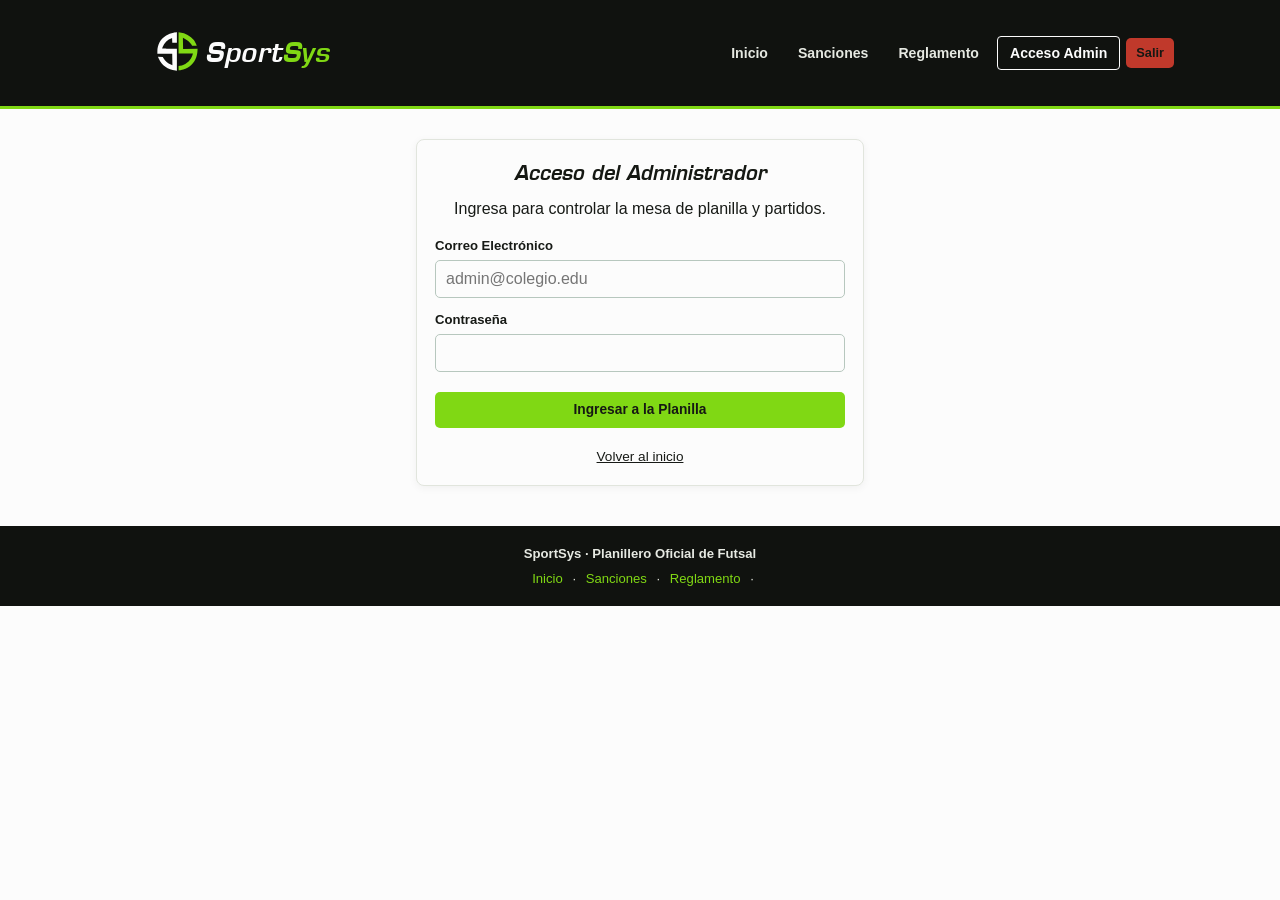
==== commit d9586af6: "branding" ====
--- a/administracion.html
+++ b/administracion.html
@@ -4,25 +4,24 @@
 <head>
   <meta charset="UTF-8" />
   <meta name="viewport" content="width=device-width, initial-scale=1.0" />
-  <title>Mesa de Planilla | U.E. Luz del Mundo A</title>
+  <title>SportSys | Mesa de Planilla</title>
   <link rel="stylesheet" href="css/estilos.css" />
 </head>
 
 <body>
   <header>
-    <div class="header-top">U.E. "Luz del Mundo A" · Campeonato de Futsal 2026</div>
     <div class="header-main">
       <div class="contenedor header-bar">
         <a href="index.html" class="marca">
-          <img src="assets/escudo-luz-del-mundo.svg" alt="Escudo">
-          <div class="marca-tit">PLANILLERO <span>FUTSAL</span></div>
+          <img src="assets/logo-sportsys.svg" alt="SportSys">
+          <div class="marca-tit">Sport<span>Sys</span></div>
         </a>
         <nav class="nav-links">
           <a href="index.html">Inicio</a>
           <a href="sanciones.html">Sanciones</a>
           <a href="reglamento.html">Reglamento</a>
           <a href="administracion.html" class="admin-link activo" id="nav-admin" hidden>Mesa de Planilla</a>
-          <a href="inicio-sesion.html" class="btn btn-sm btn-out" id="nav-login" style="color:#fff;border-color:#fff">Acceso Admin</a>
+          <a href="inicio-sesion.html" class="btn btn-sm btn-out" id="nav-login">Acceso Admin</a>
           <button type="button" class="btn btn-sm btn-red" id="btn-logout" hidden>Salir</button>
         </nav>
       </div>
@@ -67,10 +66,7 @@
             <span class="marcador-etiqueta-lado">LOCAL</span>
             <span class="marcador-nombre" id="mar-nom-local">Local</span>
             <span class="badge-cap" id="mar-cap-local">(C) Capitán</span>
-            <div class="marcador-ajustes">
-              <button type="button" class="btn-gol-ajuste mas" id="btn-gol-local-mas" title="Sumar gol a Local">+1 Gol</button>
-              <button type="button" class="btn-gol-ajuste menos" id="btn-gol-local-menos" title="Deshacer último gol de Local">-1</button>
-            </div>
+            <div class="marcador-ajustes" hidden></div>
           </div>
           <div class="marcador-centro">
             <div class="marcador-goles">
@@ -85,10 +81,7 @@
             <span class="marcador-etiqueta-lado">VISITANTE</span>
             <span class="marcador-nombre" id="mar-nom-visita">Visitante</span>
             <span class="badge-cap" id="mar-cap-visita">(C) Capitán</span>
-            <div class="marcador-ajustes">
-              <button type="button" class="btn-gol-ajuste mas" id="btn-gol-visita-mas" title="Sumar gol a Visitante">+1 Gol</button>
-              <button type="button" class="btn-gol-ajuste menos" id="btn-gol-visita-menos" title="Deshacer último gol de Visitante">-1</button>
-            </div>
+            <div class="marcador-ajustes" hidden></div>
           </div>
         </div>
 
@@ -360,7 +353,7 @@
   </main>
   <footer>
     <div class="contenedor">
-      <p><strong>U.E. Luz del Mundo A · Planillero Oficial de Futsal</strong></p>
+      <p><strong>SportSys · Planillero Oficial de Futsal</strong></p>
       <p style="margin-top:6px">
         <a href="index.html">Inicio</a> · <a href="sanciones.html">Sanciones</a> · <a href="reglamento.html">Reglamento</a>
         · <a href="administracion.html" id="footer-admin" hidden>Mesa de Planilla</a>
--- a/css/estilos.css
+++ b/css/estilos.css
@@ -1,21 +1,27 @@
-    /* //HOJA DE ESTILOS PRINCIPAL - PLANILLERO DEPORTIVO */
+    @font-face {
+      font-family: "Eurostile SportSys";
+      src: url("../assets/Eurostile%20LT%20Bold%20Italic.ttf") format("truetype");
+      font-style: italic;
+      font-weight: 700;
+      font-display: swap;
+    }
 
     :root {
       /* Tipografia y textos */
-      --color-texto: #162621;
-      --color-texto-secundario: #5e6f68;
+      --color-texto: #171a16;
+      --color-texto-secundario: #62685f;
 
       /* Fondos y superficies */
-      --color-fondo: #f4f6f0;
-      --color-blanco: #ffffff;
+      --color-fondo: #fcfcfc;
+      --color-blanco: #fcfcfc;
 
       /* Identidad deportiva institucional */
-      --color-verde: #176b50;
-      --color-verde-oscuro: #0e4936;
-      --color-lima: #d5ef63;
+      --color-verde: #80d814;
+      --color-verde-oscuro: #151813;
+      --color-lima: #80d814;
 
       /* Separadores y bordes */
-      --color-borde: #d2ddd5;
+      --color-borde: #e1e5dd;
 
       /* Alertas, tarjetas y estados */
       --color-rojo: #c0392b;
@@ -37,10 +43,18 @@
     }
 
     body {
-      font-family: system-ui, -apple-system, "Segoe UI", Roboto, sans-serif;
+      font-family: "Trebuchet MS", Arial, sans-serif;
       background-color: var(--color-fondo);
       color: var(--color-texto);
       line-height: 1.45;
+    }
+
+    h1,
+    h2,
+    h3 {
+      font-family: "Eurostile SportSys", "Arial Black", "Trebuchet MS", Arial, sans-serif;
+      font-style: italic;
+      font-weight: 700;
     }
 
     /* --------------------------------------------------------------------------
@@ -55,19 +69,10 @@
     /* --------------------------------------------------------------------------
     4. ENCABEZADO Y NAVEGACION
     -------------------------------------------------------------------------- */
-    .header-top {
-      background-color: var(--color-verde-oscuro);
-      color: #cdecd8;
-      font-size: 0.8rem;
-      padding: 6px 0;
-      text-align: center;
-      font-weight: 600;
-    }
-
     .header-main {
-      background-color: var(--color-verde);
+      background-color: #10120f;
       color: var(--color-blanco);
-      border-bottom: 3px solid var(--color-lima);
+      border-bottom: 3px solid var(--color-verde);
       padding: 12px 0;
     }
 
@@ -82,24 +87,29 @@
     .marca {
       display: flex;
       align-items: center;
-      gap: 10px;
+      gap: 4px;
       text-decoration: none;
       color: var(--color-blanco);
     }
 
     .marca img {
-      width: 36px;
-      height: 36px;
+      display: block;
+      width: 145px;
+      height: auto;
     }
 
     .marca-tit {
-      font-size: 1.15rem;
+      display: block;
+      margin-left: -50px;
+      font-family: "Eurostile SportSys", "Arial Black", "Trebuchet MS", Arial, sans-serif;
+      font-size: 1.7rem;
       font-weight: 800;
+      font-style: italic;
       letter-spacing: 0.5px;
     }
 
     .marca-tit span {
-      color: var(--color-lima);
+      color: var(--color-verde);
     }
 
     .nav-links {
@@ -110,7 +120,7 @@
     }
 
     .nav-links a {
-      color: #e4f4ea;
+      color: #e6e9e2;
       text-decoration: none;
       padding: 6px 12px;
       border-radius: 4px;
@@ -121,14 +131,14 @@
 
     .nav-links a:hover,
     .nav-links a.activo {
-      background-color: rgba(255, 255, 255, 0.18);
+      background-color: rgba(128, 216, 20, 0.18);
       color: var(--color-blanco);
     }
 
     .nav-links .admin-link {
-      background-color: #0b3d2c;
-      border: 1px solid var(--color-lima);
-      color: var(--color-lima);
+      background-color: var(--color-verde);
+      border: 1px solid var(--color-verde);
+      color: #151813;
     }
 
     /* --------------------------------------------------------------------------
@@ -362,17 +372,19 @@
       border: 0;
       border-radius: 5px;
       background-color: var(--color-verde);
-      color: var(--color-blanco);
+      color: #151813;
       font: inherit;
       font-size: 0.86rem;
       font-weight: 700;
       cursor: pointer;
       text-decoration: none;
-      transition: background-color 0.15s ease;
-    }
-
-    .btn:hover {
+      transition: background-color 0.15s ease, color 0.15s ease, border-color 0.15s ease, transform 0.15s ease;
+    }
+
+    .btn:hover:not(:disabled) {
       background-color: var(--color-verde-oscuro);
+      color: var(--color-blanco);
+      transform: translateY(-1px);
     }
 
     .btn-sm {
@@ -388,7 +400,20 @@
     }
 
     .btn-out:hover {
-      background-color: #eaf3ed;
+      background-color: var(--color-verde);
+      border-color: var(--color-verde);
+      color: #151813;
+    }
+
+    .header-main .nav-links .btn-out {
+      color: var(--color-blanco);
+      border-color: var(--color-blanco);
+    }
+
+    .header-main .nav-links .btn-out:hover {
+      background-color: var(--color-verde);
+      border-color: var(--color-verde);
+      color: #151813;
     }
 
     .btn-red {
@@ -735,8 +760,8 @@
     13. PIE DE PAGINA (FOOTER)
     -------------------------------------------------------------------------- */
     footer {
-      background-color: var(--color-verde-oscuro);
-      color: #cdecd8;
+      background-color: #10120f;
+      color: #e6e9e2;
       text-align: center;
       padding: 18px 0;
       font-size: 0.82rem;
@@ -744,7 +769,7 @@
     }
 
     footer a {
-      color: var(--color-lima);
+      color: var(--color-verde);
       text-decoration: none;
       margin: 0 6px;
     }
@@ -1092,7 +1117,7 @@
 
     .btn-inc-gol {
       background: var(--color-verde);
-      color: #ffffff;
+      color: #151813;
       border: none;
       border-radius: 6px;
       transition: background 0.15s;
@@ -1519,4 +1544,4 @@
       margin-top: 14px;
       padding-top: 12px;
       border-top: 1px solid #e8d5a0;
-    }+    }
